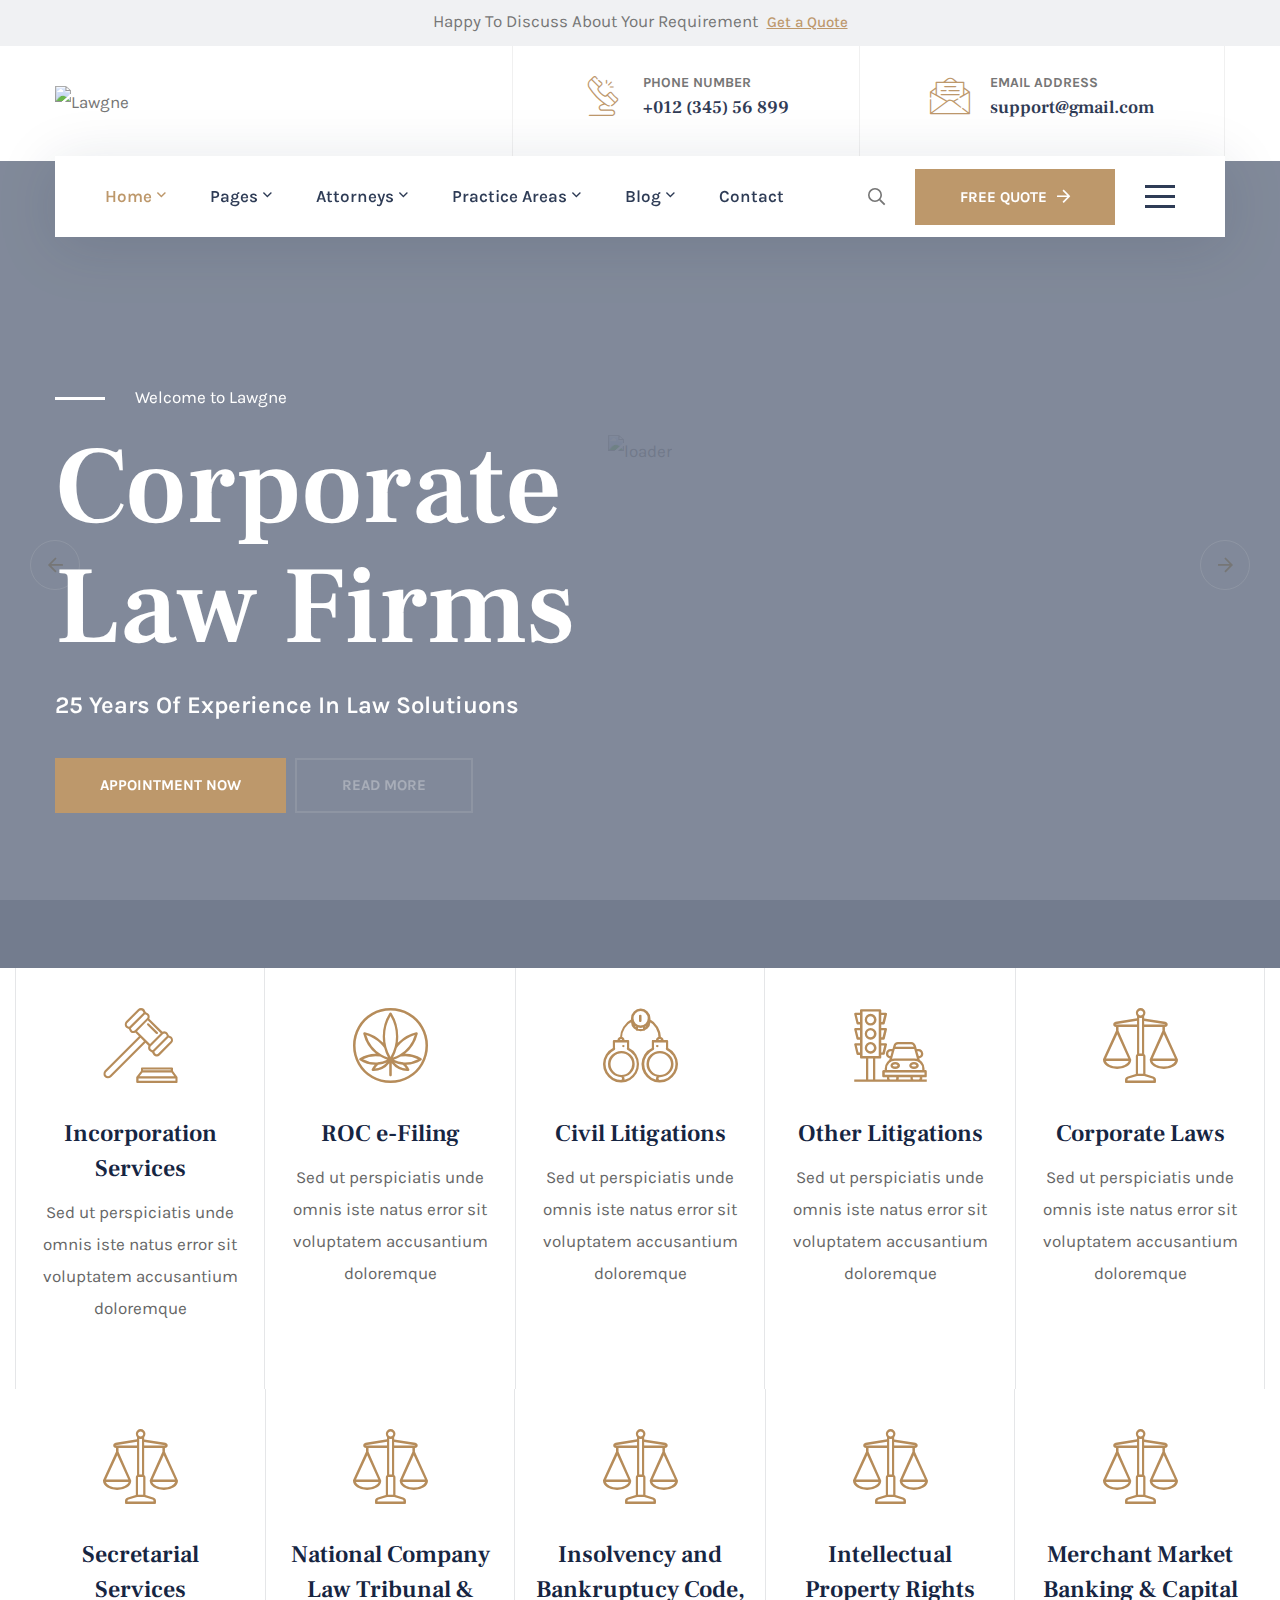
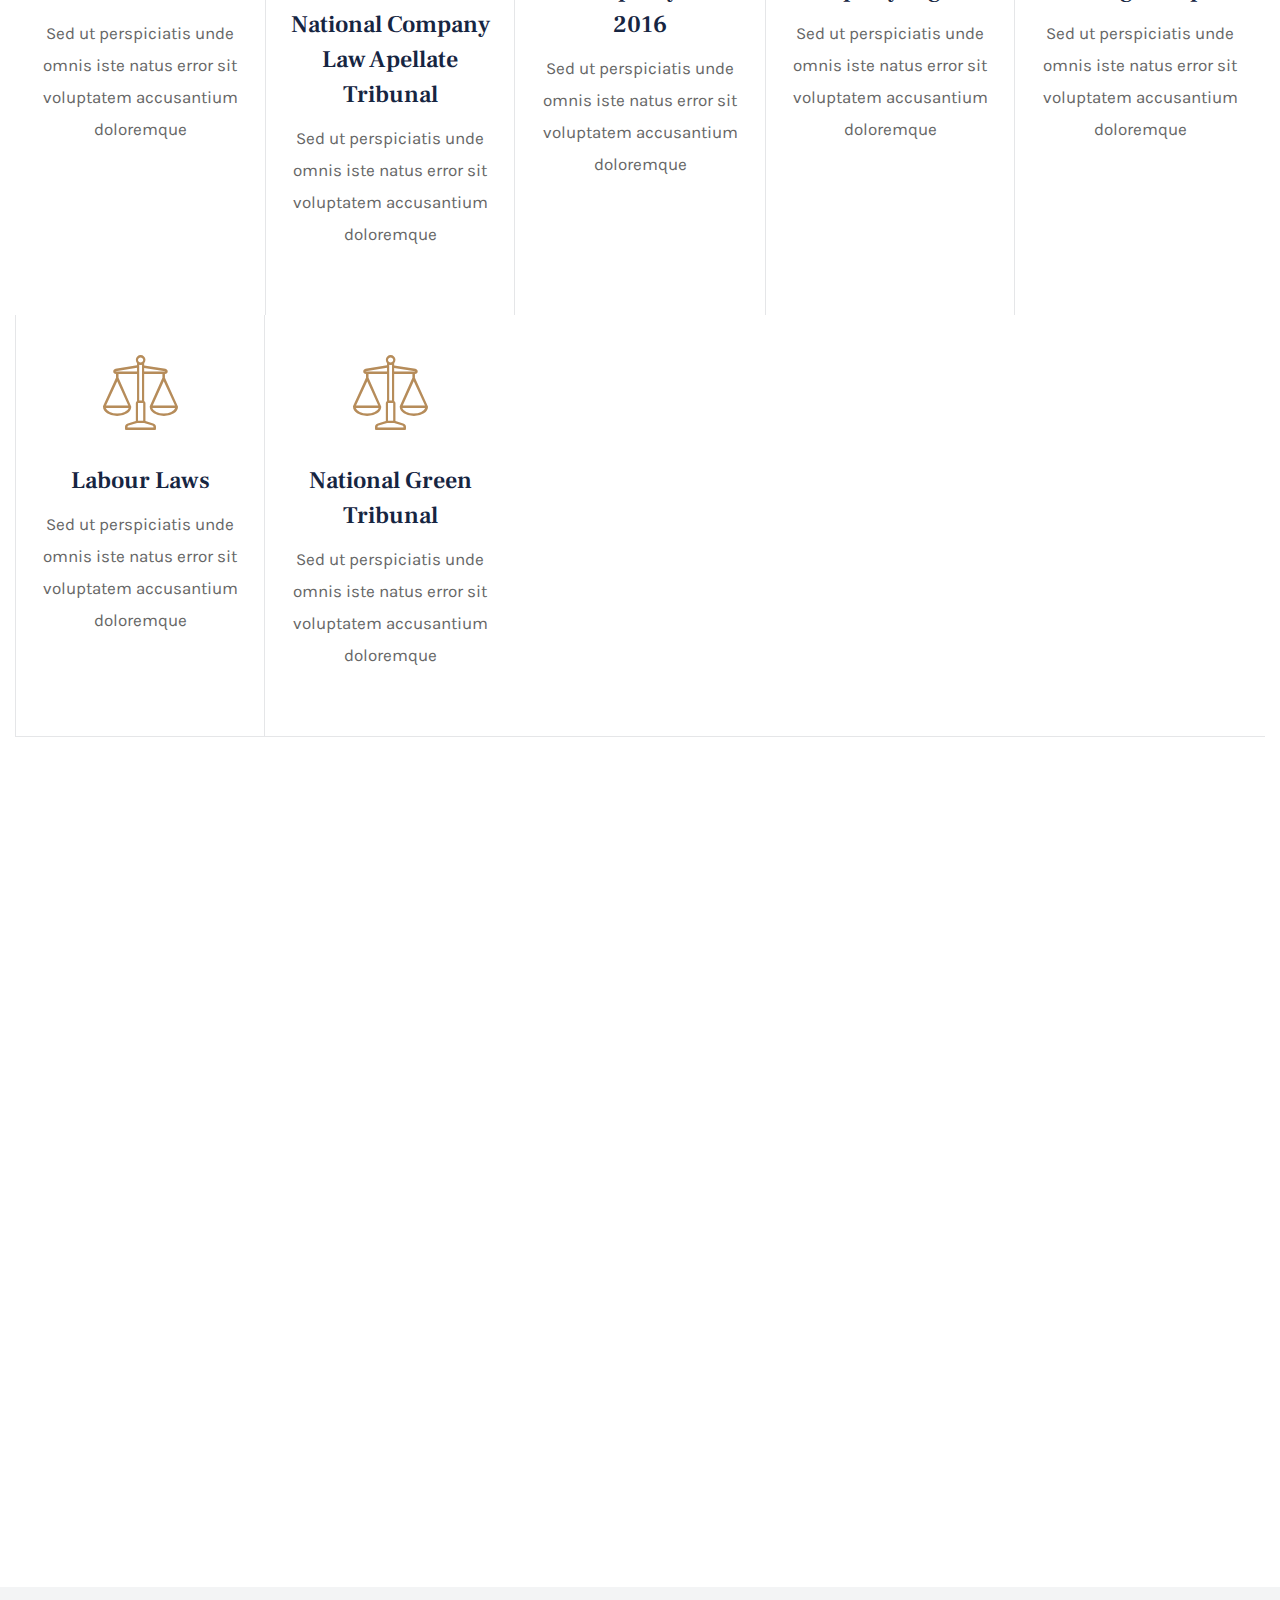
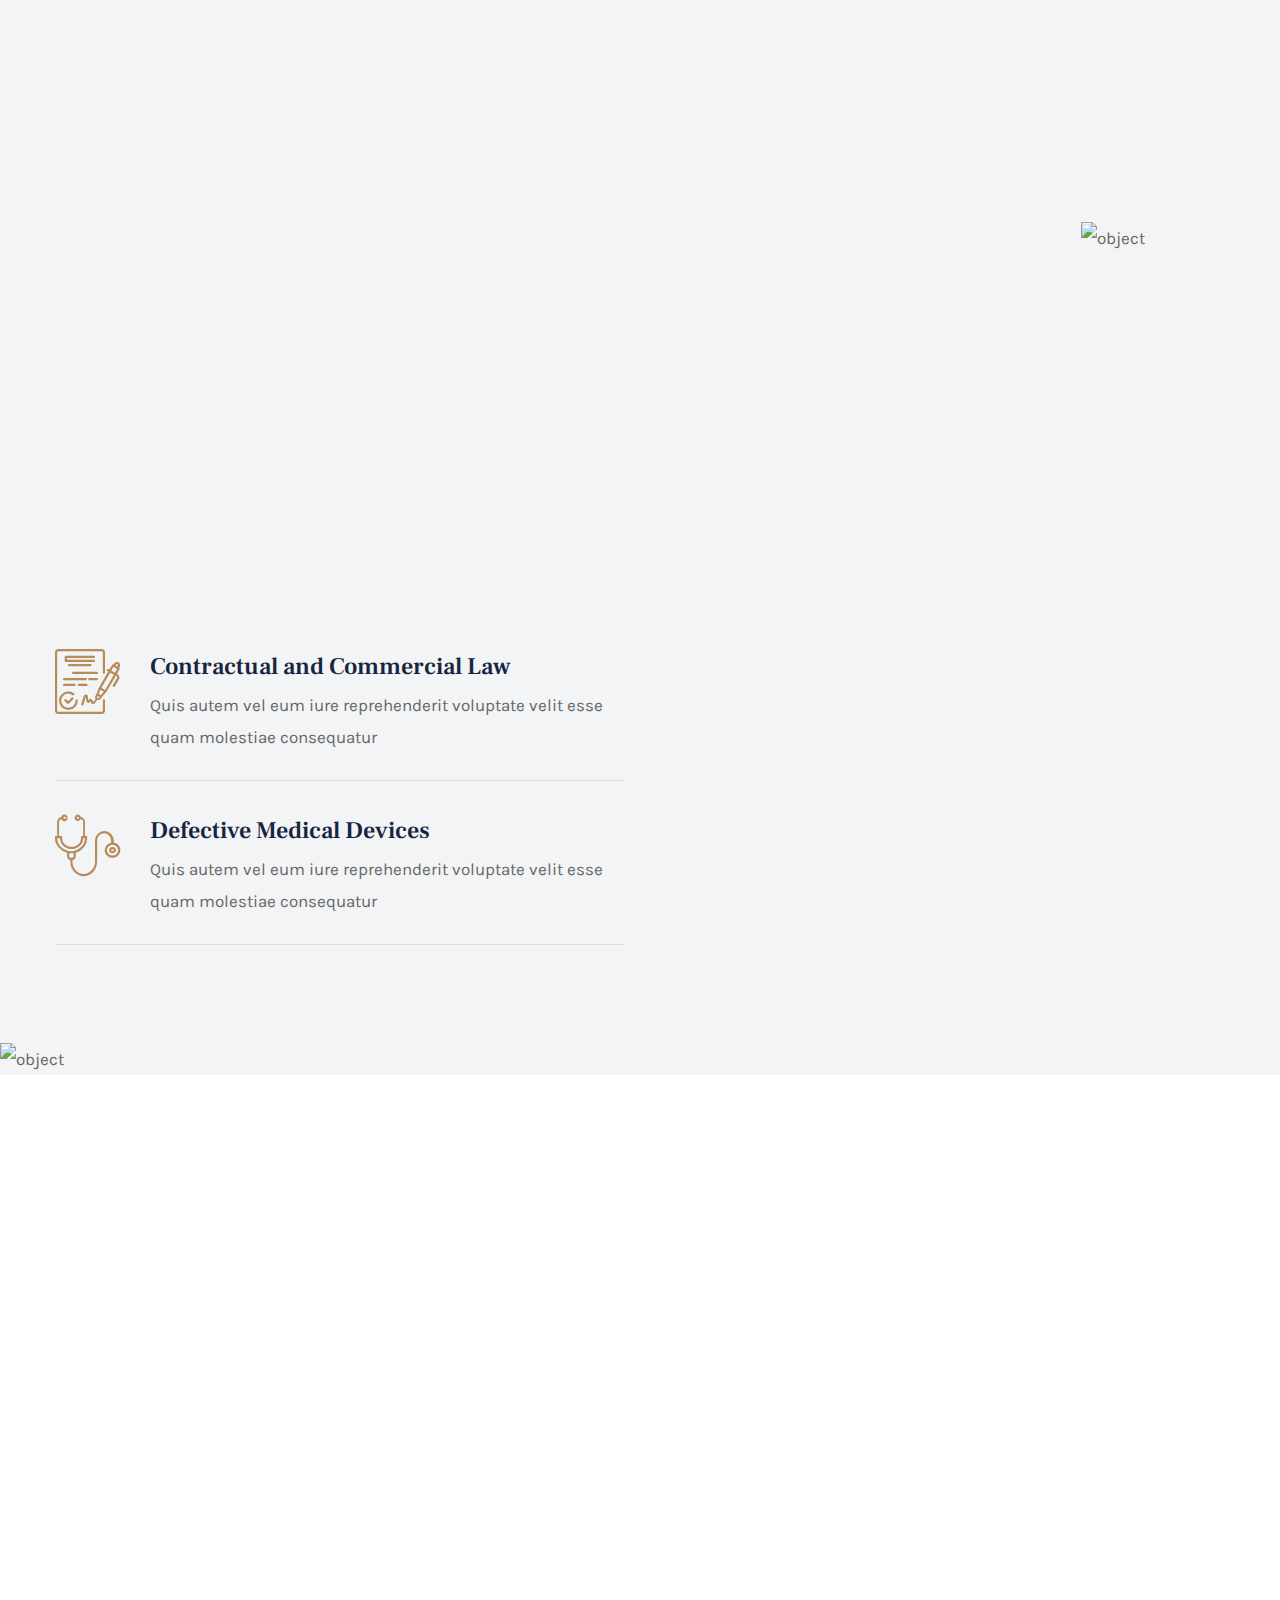
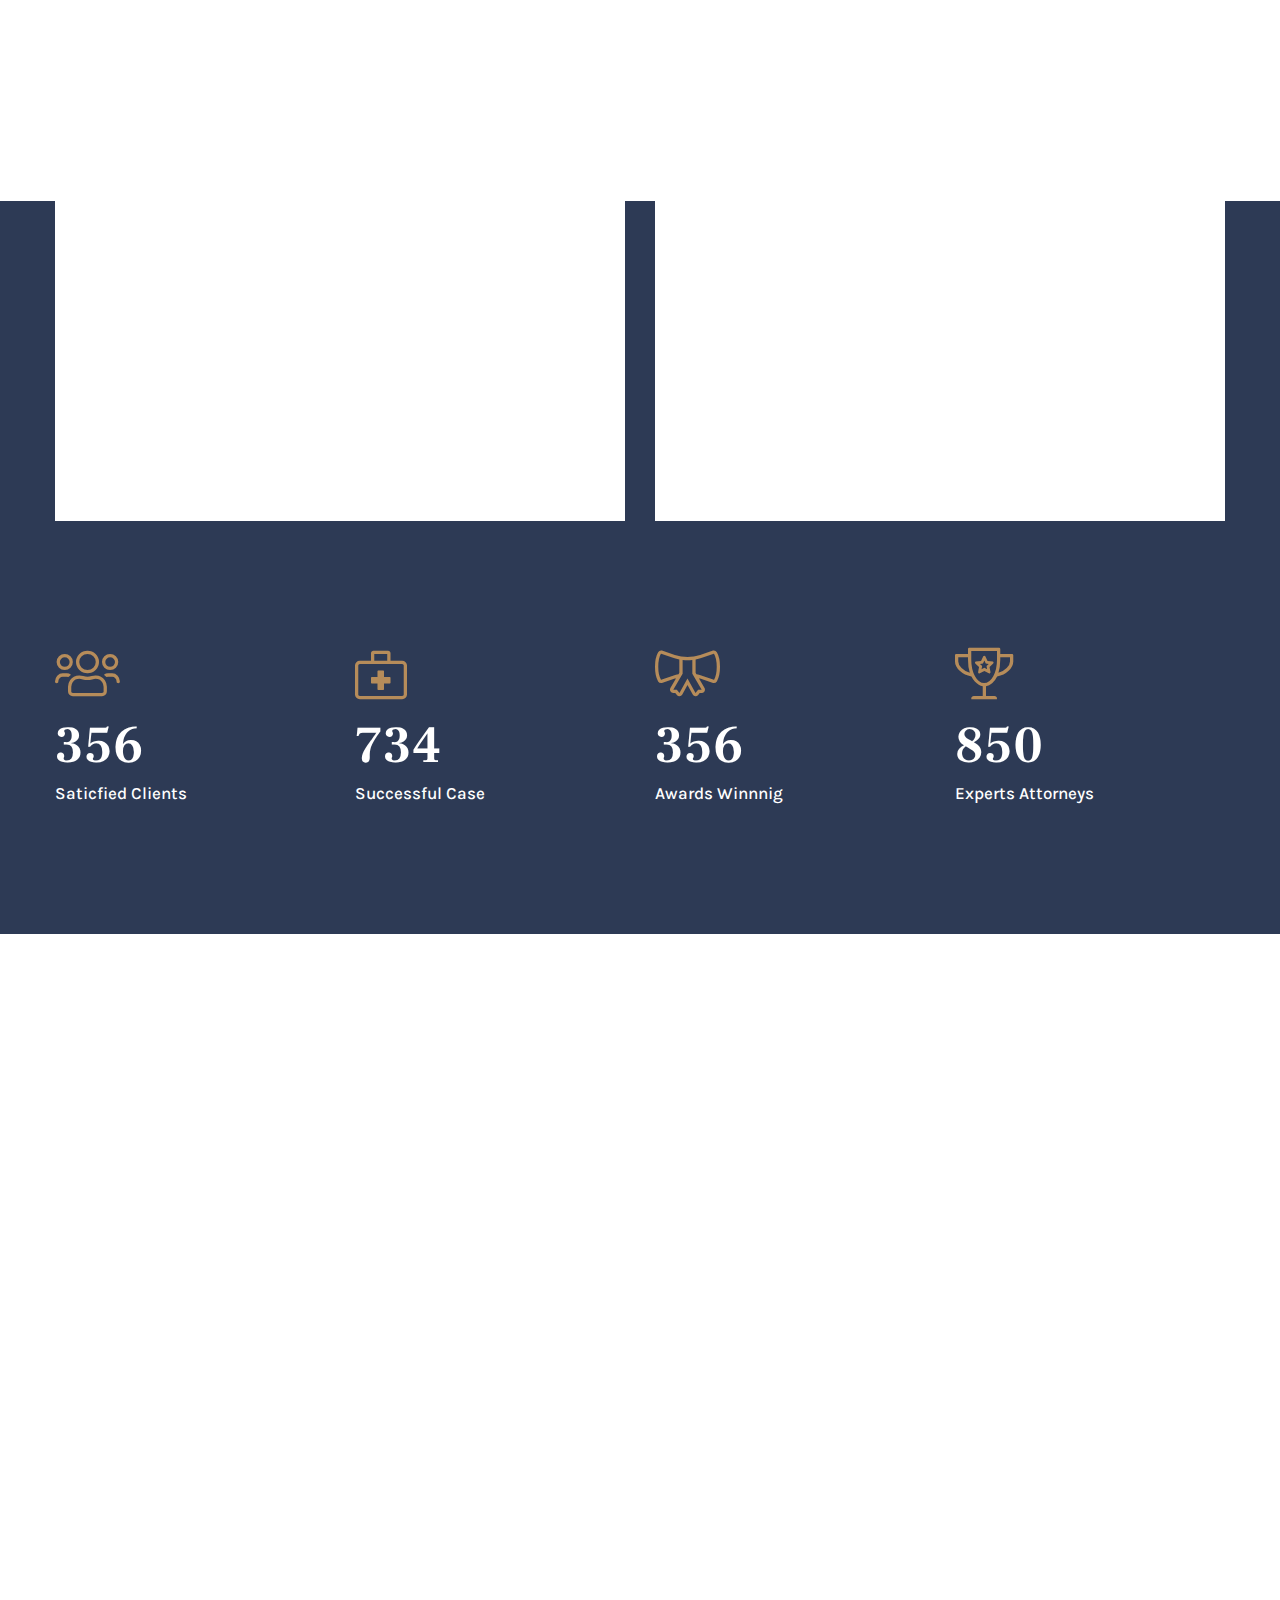
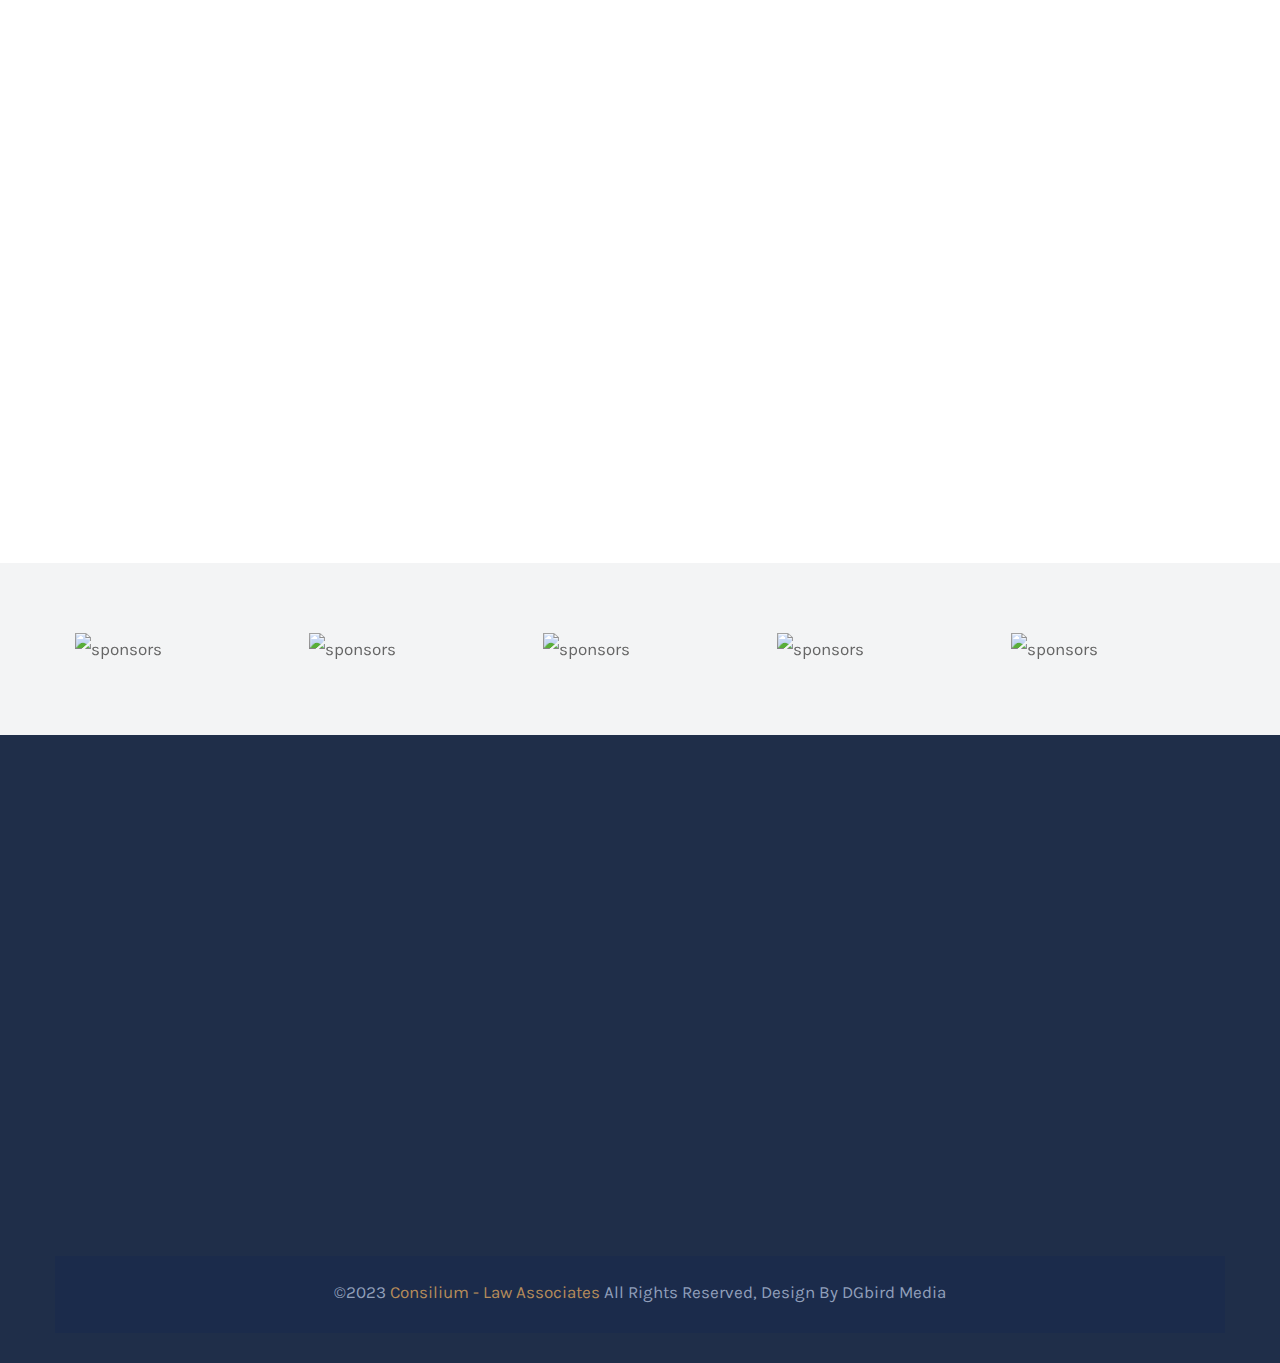
==== index.html @ 19a24b67 "Add files via upload" ====
<!DOCTYPE html>
<html lang="en">
    <head>
        <!--====== Required meta tags ======-->
        <meta charset="utf-8">
        <meta http-equiv="x-ua-compatible" content="ie=edge">
        <meta name="description" content="">
        <meta name="viewport" content="width=device-width, initial-scale=1, shrink-to-fit=no">
        <!--====== Title ======-->
        <title>Consilium - Law Associates</title>
        <!--====== Favicon Icon ======-->
        <link rel="shortcut icon" href="images/favicon.ico" type="image/png">
        <!--====== Bootstrap css ======-->
        <link rel="stylesheet" href="css/bootstrap.min.css">
        <!--====== FontAwesoem css ======-->
        <link rel="stylesheet" href="fonts/fontawesome/css/all.min.css">
        <!--====== Flaticon css ======-->
        <link rel="stylesheet" href="fonts/flaticon/flaticon.css">
        <!--====== Magnific Popup css ======-->
        <link rel="stylesheet" href="css/magnific-popup.css">
        <!--====== Slick css ======-->
        <link rel="stylesheet" href="css/slick.css">
        <!--====== Nice-select css ======-->
        <link rel="stylesheet" href="css/nice-select.css">
        <!--====== Animate css ======-->
        <link rel="stylesheet" href="css/animate.css">
        <!--====== Default css ======-->
        <link rel="stylesheet" href="css/default.css">
        <!--====== Style css ======-->
        <link rel="stylesheet" href="css/style.css">
    </head>
    <body>
        <!--====== Start Preloader ======-->
        <div class="preloader">
            <div class="loader">
                <img src="images/loader.png" alt="loader">
            </div>
        </div><!--====== End Preloader ======-->
        <!--====== Search From ======-->
		<div class="modal fade" id="search-modal">
            <div class="modal-dialog modal-dialog-centered" role="document">
                <div class="modal-content">
                    <form>
                        <div class="form_group">
                        	<input type="text" class="form_control" placeholder="Search here...">
                        	<button class="search_btn"><i class="fa fa-search"></i></button>
                        </div>
                    </form>
                </div>
            </div>
        </div><!--====== Search From ======-->
        <!--====== offcanvas-panel ======-->
        <div class="offcanvas-panel">
            <div class="offcanvas-panel-inner">
                <div class="panel-logo">
                    <a href="index.html"><img src="images/logo/logo-1.png" alt="Qempo"></a>
                </div>
                <div class="about-us">
                    <h5 class="panel-widget-title">About Us</h5>
                    <p>
                        A team of professionals both advocates and company secretaries providing Corporate Compliance, Legal and Secretarial Services both litigation and non-litigation services to its clients.</p>
                </div>
                <div class="contact-us">
                    <h5 class="panel-widget-title">Contact Us</h5>
                    <ul>
                        <li>
                            <i class="fal fa-map-marker-alt"></i>
                            121 King St, Melbourne VIC 3000, Australia.
                        </li>
                        <li>
                            <i class="fal fa-envelope-open"></i>
                            <a href="mailto:hello@barky.com"> hello@barky.com</a>
                            <a href="mailto:info@barky.com">info@barky.com</a>
                        </li>
                        <li>
                            <i class="fal fa-phone"></i>
                            <a href="tel:(312)-895-9800">(312) 895-9800</a>
                            <a href="tel:(312)-895-9888">(312) 895-9888</a>
                        </li>
                    </ul>
                </div>
                <a href="#" class="panel-close"><i class="fal fa-times"></i></a>
            </div>
        </div><!--====== offcanvas-panel ======-->
        <!--====== Start Header ======-->
        <header class="header-area-one">
            <!-- Header Top Bar -->
            <div class="header-top-bar">
                <div class="container">
                    <div class="row">
                        <div class="col-lg-12">
                            <div class="text-block text-center">
                                <p>Happy To Discuss About Your Requirement <a href="contact.html">Get a Quote</a></p>
                            </div>
                        </div>
                    </div>
                </div>
            </div>
            <!-- Header Logo Area -->
            <div class="header-logo-area">
                <div class="container">
                    <div class="row">
                        <div class="col-lg-4 col-md-3">
                            <div class="site-branding">
                                <a href="index.html" class="brand-logo"><img src="images/logo/logo-1.png" alt="Lawgne"></a>
                            </div>
                        </div>
                        <div class="col-lg-8 col-md-9">
                            <div class="site-info">
                                <ul class="info-list">
                                    <li>
                                        <div class="icon">
                                            <a href="tel:+01234556899"><i class="flaticon-call"></i></a>
                                        </div>
                                        <div class="info">
                                            <span class="title">Phone Number</span>
                                            <h5><a href="tel:+01234556899">+012 (345) 56 899</a></h5>
                                        </div>
                                    </li>
                                    <li>
                                        <div class="icon">
                                            <a href="mailto:support@gmail.com"><i class="flaticon-open"></i></a>
                                        </div>
                                        <div class="info">
                                            <span class="title">Email address</span>
                                            <h5><a href="mailto:support@gmail.com">support@gmail.com</a></h5>
                                        </div>
                                    </li>
                                </ul>
                            </div>
                        </div>
                    </div>
                </div>
            </div>
            <!-- Header Navigation -->
            <div class="header-navigation">
                <div class="container">
                    <div class="navigation-wrapper">
                        <div class="row align-items-center">
                            <div class="col-lg-8 col-4">
                                <!-- Primary Menu -->
                                <div class="primary-menu">
                                    <div class="nav-menu">
                                        <div class="navbar-close"><i class="far fa-times"></i></div>
                                        <nav class="main-menu">
                                            <ul>
                                                <li class="menu-item has-children"><a href="index.html" class="active">Home</a>
                                                    <ul class="sub-menu">
                                                        <li class="menu-item"><a href="index.html">Home One</a></li>
                                                        <li class="menu-item"><a href="index-2.html">Home Two</a></li>
                                                    </ul>
                                                </li>
                                                <li class="menu-item has-children"><a href="#">Pages</a>
                                                    <ul class="sub-menu">
                                                        <li class="menu-item"><a href="about-us.html">About us</a></li>
                                                        <li class="menu-item has-children"><a href="#">Our Case</a>
                                                            <ul class="sub-menu">
                                                                <li><a href="case-1.html">Case One</a></li>
                                                                <li><a href="case-2.html">Case Two</a></li>
                                                                <li><a href="case-details.html">Case Details</a></li>
                                                            </ul>
                                                        </li>
                                                        <li class="menu-item"><a href="gallery.html">Our Gallery</a></li>
                                                        <li class="menu-item"><a href="faq.html">FAQ</a></li>
                                                        <li class="menu-item"><a href="contact.html">Contact</a></li>
                                                    </ul>
                                                </li>
                                                <li class="menu-item has-children"><a href="#">Attorneys</a>
                                                    <ul class="sub-menu">
                                                        <li class="menu-item"><a href="attorney.html">Our Attorneys</a></li>
                                                        <li class="menu-item"><a href="attorney-details.html">Attorneys Details</a></li>
                                                    </ul>
                                                </li>
                                                <li class="menu-item has-children"><a href="#">Practice Areas</a>
                                                    <ul class="sub-menu">
                                                        <li class="menu-item"><a href="practice-1.html">Practice One</a></li>
                                                        <li class="menu-item"><a href="practice-2.html">Practice Two</a></li>
                                                        <li class="menu-item"><a href="practice-details.html">Practice Details</a></li>
                                                    </ul>
                                                </li>
                                                <li class="menu-item has-children"><a href="#">Blog</a>
                                                    <ul class="sub-menu">
                                                        <li class="menu-item"><a href="blog-standard.html">Blog Standard</a></li>
                                                        <li class="menu-item"><a href="blog-grid.html">Blog grid</a></li>
                                                        <li class="menu-item"><a href="blog-details.html">Blog details</a></li>
                                                    </ul>
                                                </li>
                                                <li class="menu-item"><a href="contact.html">Contact</a></li>
                                            </ul>
                                        </nav>
                                    </div>
                                    <div class="navbar-toggler">
                                        <span></span><span></span><span></span>
                                    </div>
                                </div>
                            </div>
                            <div class="col-lg-4 col-8">
                                <!-- Header Nav -->
                                <div class="header-right-nav d-flex align-items-center">
                                    <ul>
                                        <li><a href="#" class="search-btn" data-toggle="modal" data-target="#search-modal"><i class="far fa-search"></i></a></li>
                                        <li><a href="contact.html" class="main-btn arrow-btn">Free Quote</a></li>
                                        <li class="off-nav-btn"><div class="off-menu">
                                            <span></span>
                                            <span></span>
                                            <span></span>
                                        </div></li>
                                    </ul>
                                </div>
                            </div>
                        </div>
                    </div>
                </div>
            </div>
        </header>
        <!--====== End Header ======-->
        <!--====== Start Hero section ======-->
        <section class="hero-area">
            <div class="hero-wrapper-one">
                <div class="hero-slider-one">
                    <div class="single-slider bg-with-overlay bg_cover" style="background-image: url(images/hero/hero-one-slider_one.jpg);">
                        <div class="container">
                            <div class="row justify-content-start">
                                <div class="col-lg-7">
                                    <div class="hero-content hero-content-left">
                                        <span class="span" data-animation="fadeInDown"  data-delay=".4s">Welcome to Lawgne</span>
                                        <h1 data-animation="fadeInDown"  data-delay=".5s">Corporate 
                                            Law Firms</h1>
                                        <h4 data-animation="fadeInDown"  data-delay=".55s">25 Years Of Experience In Law Solutiuons</h4>
                                        <ul class="button" data-animation="fadeInDown"  data-delay=".60s">
                                            <li><a href="contact.html" class="main-btn arro-btn">appointment now</a></li>
                                            <li><a href="about-us.html" class="main-btn arro-btn filled-btn">Read more</a></li>
                                        </ul>
                                    </div>
                                </div>
                            </div>
                        </div>
                    </div>
                    <div class="single-slider bg-with-overlay bg_cover" style="background-image: url(images/hero/hero-one-slider_two.jpg);">
                        <div class="container">
                            <div class="row justify-content-center">
                                <div class="col-lg-7">
                                    <div class="hero-content hero-content-center">
                                        <span class="span" data-animation="fadeInDown"  data-delay=".4s">Welcome to Lawgne</span>
                                        <h1 data-animation="fadeInDown"  data-delay=".5s">Corporate 
                                            Law Firms</h1>
                                        <h4 data-animation="fadeInDown"  data-delay=".55s">25 Years Of Experience In Law Solutiuons</h4>
                                        <ul class="button" data-animation="fadeInDown"  data-delay=".60s">
                                            <li><a href="contact.html" class="main-btn arro-btn">appointment now</a></li>
                                            <li><a href="about-us.html" class="main-btn arro-btn filled-btn">Read more</a></li>
                                        </ul>
                                    </div>
                                </div>
                            </div>
                        </div>
                    </div>
                    <div class="single-slider bg-with-overlay bg_cover" style="background-image: url(images/hero/hero-one-slider_three.jpg);">
                        <div class="container">
                            <div class="row justify-content-end">
                                <div class="col-lg-7">
                                    <div class="hero-content hero-content-right">
                                        <span class="span" data-animation="fadeInDown"  data-delay=".4s">Welcome to Lawgne</span>
                                        <h1 data-animation="fadeInDown"  data-delay=".5s">Corporate 
                                            Law Firms</h1>
                                        <h4 data-animation="fadeInDown"  data-delay=".55s">25 Years Of Experience In Law Solutiuons</h4>
                                        <ul class="button" data-animation="fadeInDown"  data-delay=".60s">
                                            <li><a href="contact.html" class="main-btn arro-btn">appointment now</a></li>
                                            <li><a href="about-us.html" class="main-btn arro-btn filled-btn">Read more</a></li>
                                        </ul>
                                    </div>
                                </div>
                            </div>
                        </div>
                    </div>
                </div>
            </div>
        </section><!--====== End Hero section ======-->
        <!--====== Start Features section ======-->
        <section class="features-area features-area-one">
            <div class="container-fluid ">
                <div class="row features-wrapper-one no-gutters">
                    <div class="col-lg-3 features-column">
                        <div class="features-item features-item-one text-center">
                            <div class="item-bg bg_cover" style="background-image: url(images/features/features-1.jpg);"></div>
                            <div class="icon">
                                <i class="flaticon-gavel"></i>
                            </div>
                            <div class="content">
                                <h4>Incorporation Services</h4>
                                <p>Sed ut perspiciatis unde omnis iste natus error sit voluptatem accusantium doloremque</p>
                                
                            </div>
                        </div>
                    </div>
                    <div class="col-lg-3 features-column">
                        <div class="features-item features-item-one text-center">
                            <div class="item-bg bg_cover" style="background-image: url(images/features/features-1.jpg);"></div>
                            <div class="icon">
                                <i class="flaticon-marijuana"></i>
                            </div>
                            <div class="content">
                                <h4>ROC e-Filing</h4>
                                <p>Sed ut perspiciatis unde omnis iste natus error sit voluptatem accusantium doloremque</p>
                                
                            </div>
                        </div>
                    </div>
                    <div class="col-lg-3 features-column">
                        <div class="features-item features-item-one text-center">
                            <div class="item-bg bg_cover" style="background-image: url(images/features/features-1.jpg);"></div>
                            <div class="icon">
                                <i class="flaticon-bail"></i>
                            </div>
                            <div class="content">
                                <h4>Civil Litigations</h4>
                                <p>Sed ut perspiciatis unde omnis iste natus error sit voluptatem accusantium doloremque</p>
                                
                            </div>
                        </div>
                    </div>
                    <div class="col-lg-3 features-column">
                        <div class="features-item features-item-one text-center">
                            <div class="item-bg bg_cover" style="background-image: url(images/features/features-1.jpg);"></div>
                            <div class="icon">
                                <i class="flaticon-traffic-lights"></i>
                            </div>
                            <div class="content">
                                <h4>Other Litigations</h4>
                                <p>Sed ut perspiciatis unde omnis iste natus error sit voluptatem accusantium doloremque</p>
                                
                            </div>
                        </div>
                    </div>
                    <div class="col-lg-3 features-column">
                        <div class="features-item features-item-one text-center">
                            <div class="item-bg bg_cover" style="background-image: url(images/features/features-1.jpg);"></div>
                            <div class="icon">
                                <i class="flaticon-libra"></i>
                            </div>
                            <div class="content">
                                <h4>Corporate Laws</h4>
                                <p>Sed ut perspiciatis unde omnis iste natus error sit voluptatem accusantium doloremque</p>
                                
                            </div>
                        </div>
                    </div>
                    <div class="col-lg-3 features-column">
                        <div class="features-item features-item-one text-center">
                            <div class="item-bg bg_cover" style="background-image: url(images/features/features-1.jpg);"></div>
                            <div class="icon">
                                <i class="flaticon-libra"></i>
                            </div>
                            <div class="content">
                                <h4>Secretarial Services</h4>
                                <p>Sed ut perspiciatis unde omnis iste natus error sit voluptatem accusantium doloremque</p>
                                
                            </div>
                        </div>
                    </div>
                    <div class="col-lg-3 features-column">
                        <div class="features-item features-item-one text-center">
                            <div class="item-bg bg_cover" style="background-image: url(images/features/features-1.jpg);"></div>
                            <div class="icon">
                                <i class="flaticon-libra"></i>
                            </div>
                            <div class="content">
                                <h4>National Company Law Tribunal & National Company Law Apellate Tribunal</h4>
                                <p>Sed ut perspiciatis unde omnis iste natus error sit voluptatem accusantium doloremque</p>
                                
                            </div>
                        </div>
                    </div>
                    <div class="col-lg-3 features-column">
                        <div class="features-item features-item-one text-center">
                            <div class="item-bg bg_cover" style="background-image: url(images/features/features-1.jpg);"></div>
                            <div class="icon">
                                <i class="flaticon-libra"></i>
                            </div>
                            <div class="content">
                                <h4>Insolvency and Bankruptucy Code, 2016</h4>
                                <p>Sed ut perspiciatis unde omnis iste natus error sit voluptatem accusantium doloremque</p>
                                
                            </div>
                        </div>
                    </div>
                    <div class="col-lg-3 features-column">
                        <div class="features-item features-item-one text-center">
                            <div class="item-bg bg_cover" style="background-image: url(images/features/features-1.jpg);"></div>
                            <div class="icon">
                                <i class="flaticon-libra"></i>
                            </div>
                            <div class="content">
                                <h4>Intellectual Property Rights</h4>
                                <p>Sed ut perspiciatis unde omnis iste natus error sit voluptatem accusantium doloremque</p>
                                
                            </div>
                        </div>
                    </div>
                    <div class="col-lg-3 features-column">
                        <div class="features-item features-item-one text-center">
                            <div class="item-bg bg_cover" style="background-image: url(images/features/features-1.jpg);"></div>
                            <div class="icon">
                                <i class="flaticon-libra"></i>
                            </div>
                            <div class="content">
                                <h4>Merchant Market Banking & Capital</h4>
                                <p>Sed ut perspiciatis unde omnis iste natus error sit voluptatem accusantium doloremque</p>
                                
                            </div>
                        </div>
                    </div>
                    <div class="col-lg-3 features-column">
                        <div class="features-item features-item-one text-center">
                            <div class="item-bg bg_cover" style="background-image: url(images/features/features-1.jpg);"></div>
                            <div class="icon">
                                <i class="flaticon-libra"></i>
                            </div>
                            <div class="content">
                                <h4>Labour Laws</h4>
                                <p>Sed ut perspiciatis unde omnis iste natus error sit voluptatem accusantium doloremque</p>
                                
                            </div>
                        </div>
                    </div>
                    <div class="col-lg-3 features-column">
                        <div class="features-item features-item-one text-center">
                            <div class="item-bg bg_cover" style="background-image: url(images/features/features-1.jpg);"></div>
                            <div class="icon">
                                <i class="flaticon-libra"></i>
                            </div>
                            <div class="content">
                                <h4>National Green Tribunal</h4>
                                <p>Sed ut perspiciatis unde omnis iste natus error sit voluptatem accusantium doloremque</p>
                                
                            </div>
                        </div>
                    </div>
                </div>
            </div>
        </section>
        <!--====== End Features section ======-->
        <!--====== Start About section ======-->
        <section class="about-area pt-130 pb-70">
            <div class="container">
                <div class="row">
                    <div class="col-lg-5">
                        <div class="about-content-box about-content-box-one mb-50 wow fadeInLeft" data-wow-delay=".3s">
                            <div class="section-title section-title-left mb-40">
                                <span class="sub-title">Who We Are</span>
                                <h2>About Consilium</h2>
                            </div>
                            <h6>25 Years Of Experience In Law Solutiuons</h6>
                            <p>A team of professionals both advocates and company secretaries providing Corporate Compliance, Legal and Secretarial Services both litigation and non-litigation services to its clients.</p>
                            <div class="row">
                                <div class="col-lg-6">
                                    <div class="counter-item counter-item-two mb-60">
                                        <div class="content">
                                            <h2><span class="count">315</span></h2>
                                            <span class="sm-title">Project Done</span>
                                        </div>
                                    </div>
                                </div>
                                <div class="col-lg-6">
                                    <div class="counter-item counter-item-two mb-60">
                                        <div class="content">
                                            <h2><span class="count">952</span></h2>
                                            <span class="sm-title">Awards Wining</span>
                                        </div>
                                    </div>
                                </div>
                            </div>
                            <a href="about-us.html" class="main-btn arrow-btn">Learn more</a>
                        </div>
                    </div>
                    <div class="col-lg-7">
                        <div class="about-img-box about-img-box-one mb-50">
                            <div class="about-img-one wow fadeInUp" data-wow-delay=".45s">
                                <img src="images/about/about-1.jpg" alt="about">
                            </div>
                            <div class="about-img-two wow fadeInUp" data-wow-delay=".50s">
                                <img src="images/about/about-2.jpg" alt="about">
                            </div>
                            <div class="about-img-three wow fadeInRight" data-wow-delay=".55s">
                                <img src="images/about/about-3.jpg" alt="about">
                            </div>
                        </div>
                    </div>
                </div>
            </div>
        </section>
        <!--====== End About section ======-->
        <!--====== Start Service section ======-->
        <section class="service-area position-relative light-bg pt-120 pb-130">
            <div class="object-shape-one">
                <img src="images/object/object-1.png" class="object object-1" alt="object">
                <img src="images/object/object-2.png" class="object object-2" alt="object">
            </div>
            <div class="container">
                <div class="row justify-content-center">
                    <div class="col-lg-8">
                        <div class="section-title text-center mb-75 wow fadeInUp">
                            <span class="sub-title">What We Do</span>
                            <h2>Legal Practice Areas</h2>
                        </div>
                    </div>
                </div>
                <div class="row">
                    <div class="col-lg-6">
                        <div class="service-item service-item-one wow fadeInUp" data-wow-delay=".2s">
                            <div class="icon">
                                <i class="flaticon-judge"></i>
                            </div>
                            <div class="content">
                                <h3 class="title"><a href="practice-details.html">Litigation & Arbitration</a></h3>
                                <p>Quis autem vel eum iure reprehenderit voluptate 
                                    velit esse quam molestiae consequatur </p>
                            </div>
                        </div>
                        <div class="service-item service-item-one wow fadeInUp" data-wow-delay=".3s">
                            <div class="icon">
                                <i class="flaticon-civil-right"></i>
                            </div>
                            <div class="content">
                                <h3 class="title"><a href="practice-details.html">Immigration Laws</a></h3>
                                <p>Quis autem vel eum iure reprehenderit voluptate 
                                    velit esse quam molestiae consequatur </p>
                            </div>
                        </div>
                        <div class="service-item service-item-one" data-wow-delay=".4s">
                            <div class="icon">
                                <i class="flaticon-contract"></i>
                            </div>
                            <div class="content">
                                <h3 class="title"><a href="practice-details.html">Contractual and Commercial Law</a></h3>
                                <p>Quis autem vel eum iure reprehenderit voluptate 
                                    velit esse quam molestiae consequatur </p>
                            </div>
                        </div>
                        <div class="service-item service-item-one" data-wow-delay=".55s">
                            <div class="icon">
                                <i class="flaticon-stethoscope"></i>
                            </div>
                            <div class="content">
                                <h3 class="title"><a href="practice-details.html">Defective Medical Devices</a></h3>
                                <p>Quis autem vel eum iure reprehenderit voluptate 
                                    velit esse quam molestiae consequatur </p>
                            </div>
                        </div>
                    </div>
                    <div class="col-lg-6">
                        <div class="service-img pl-70 wow fadeInRight" data-wow-delay=".60s">
                            <img src="images/service/service-1.jpg" alt="service">
                        </div>
                    </div>
                </div>
            </div>
        </section><!--====== End Service section ======-->
        <!--====== Start Team section ======-->
        <section class="team-area pt-120 pb-90">
            <div class="container">
                <div class="row">
                    <div class="col-lg-8">
                        <div class="section-title section-title-left mb-65 wow fadeInLeft" data-wow-delay=".2s">
                            <span class="sub-title">Meet Our Teams</span>
                            <h2>Partners At Attorna</h2>
                        </div>
                    </div>
                </div>
                <div class="row">
                    <div class="col-lg-3 col-md-6 col-sm-12">
                        <div class="team-item team-item-one mb-40 wow fadeInUp" data-wow-delay=".25s">
                            <div class="team-img">
                                <img src="images/team/team-1.jpg" alt="Team">
                                <div class="team-overlay">
                                    <div class="team-social">
                                        <ul class="social-link">
                                            <li><a href="#"><i class="fab fa-facebook-f"></i></a></li>
                                            <li><a href="#"><i class="fab fa-twitter"></i></a></li>
                                            <li><a href="#"><i class="fab fa-linkedin-in"></i></a></li>
                                            <li><a href="#"><i class="fab fa-pinterest-p"></i></a></li>
                                        </ul>
                                    </div>
                                </div>
                            </div>
                            <div class="team-content">
                                <h3 class="title"><a href="attorney-details.html">A. Raja Mohamed</a></h3>
                                <span class="position">Young Lawyer</span>
                            </div>
                        </div>
                    </div>
                    <div class="col-lg-3 col-md-6 col-sm-12">
                        <div class="team-item team-item-one mb-40 wow fadeInUp" data-wow-delay=".30s">
                            <div class="team-img">
                                <img src="images/team/team-2.jpg" alt="Team">
                                <div class="team-overlay">
                                    <div class="team-social">
                                        <ul class="social-link">
                                            <li><a href="#"><i class="fab fa-facebook-f"></i></a></li>
                                            <li><a href="#"><i class="fab fa-twitter"></i></a></li>
                                            <li><a href="#"><i class="fab fa-linkedin-in"></i></a></li>
                                            <li><a href="#"><i class="fab fa-pinterest-p"></i></a></li>
                                        </ul>
                                    </div>
                                </div>
                            </div>
                            <div class="team-content">
                                <h3 class="title"><a href="attorney-details.html">Murugesh Kasivel</a></h3>
                                <span class="position">Young Lawyer</span>
                            </div>
                        </div>
                    </div>
                    <div class="col-lg-3 col-md-6 col-sm-12">
                        <div class="team-item team-item-one mb-40 wow fadeInUp" data-wow-delay=".35s">
                            <div class="team-img">
                                <img src="images/team/team-3.jpg" alt="Team">
                                <div class="team-overlay">
                                    <div class="team-social">
                                        <ul class="social-link">
                                            <li><a href="#"><i class="fab fa-facebook-f"></i></a></li>
                                            <li><a href="#"><i class="fab fa-twitter"></i></a></li>
                                            <li><a href="#"><i class="fab fa-linkedin-in"></i></a></li>
                                            <li><a href="#"><i class="fab fa-pinterest-p"></i></a></li>
                                        </ul>
                                    </div>
                                </div>
                            </div>
                            <div class="team-content">
                                <h3 class="title"><a href="attorney-details.html">A. Raja Mohamed</a></h3>
                                <span class="position">Young Lawyer</span>
                            </div>
                        </div>
                    </div>
                    <div class="col-lg-3 col-md-6 col-sm-12">
                        <div class="team-item team-item-one mb-40 wow fadeInUp" data-wow-delay=".40s">
                            <div class="team-img">
                                <img src="images/team/team-4.jpg" alt="Team">
                                <div class="team-overlay">
                                    <div class="team-social">
                                        <ul class="social-link">
                                            <li><a href="#"><i class="fab fa-facebook-f"></i></a></li>
                                            <li><a href="#"><i class="fab fa-twitter"></i></a></li>
                                            <li><a href="#"><i class="fab fa-linkedin-in"></i></a></li>
                                            <li><a href="#"><i class="fab fa-pinterest-p"></i></a></li>
                                        </ul>
                                    </div>
                                </div>
                            </div>
                            <div class="team-content">
                                <h3 class="title"><a href="attorney-details.html">Murugesh Kasivel</a></h3>
                                <span class="position">Young Lawyer</span>
                            </div>
                        </div>
                    </div>
                </div>
            </div>
        </section>
        <!--====== End Team section ======-->
        <!--====== Start CTA section ======-->
        <div class="cta-area cta-area-one">
            <div class="container">
                <div class="row cta-wrapper-one">
                    <div class="col-lg-6">
                        <div class="cta-item text-center wow fadeInUp" data-wow-delay=".2s">
                            <div class="cta-overlay bg_cover" style="background-image: url(images/bg/counter-bg-1.jpg);"></div>
                            <div class="cta-content">
                                <span class="sub-title">Need Any Help</span>
                                <h2>I Have  a Law
                                    comapny</h2>
                                <p>Sed ut perspicia unde omnis iste natus error 
                                    sitevoluac santium doloremque laudantium totam rem aperiam eaque quae inventore veritatis </p>
                                <a href="contact.html" class="main-btn arrow-btn">Submit inquery</a>
                            </div>
                        </div>
                    </div>
                    <div class="col-lg-6">
                        <div class="cta-item text-center wow fadeInUp" data-wow-delay=".3s">
                            <div class="cta-overlay bg_cover" style="background-image: url(images/cta/cta-card-1.jpg);"></div>
                            <div class="cta-content">
                                <span class="sub-title">Need Any Help</span>
                                <h2>I Have  a Law
                                    comapny</h2>
                                <p>Sed ut perspicia unde omnis iste natus error 
                                    sitevoluac santium doloremque laudantium totam rem aperiam eaque quae inventore veritatis </p>
                                <a href="contact.html" class="main-btn arrow-btn">Submit inquery</a>
                            </div>
                        </div>
                    </div>
                </div>
            </div>
        </div><!--====== End CTA section ======-->
        <!--====== Start Counter section ======-->
        <div class="counter-area counter-area-one bg-with-overlay bg_cover pb-85" style="background-image: url(images/bg/counter-bg-1.jpg);">
            <div class="container">
                <div class="row">
                    <div class="col-lg-3 col-md-6 col-sm-12">
                        <div class="counter-item counter-item-one mb-40">
                            <div class="icon">
                                <i class="fal fa-users"></i>
                            </div>
                            <div class="content">
                                <h2><span class="counter">356</span></h2>
                                <span class="sm-title">Saticfied Clients</span>
                            </div>
                        </div>
                    </div>
                    <div class="col-lg-3 col-md-6 col-sm-12">
                        <div class="counter-item counter-item-one mb-40">
                            <div class="icon">
                                <i class="fal fa-briefcase-medical"></i>
                            </div>
                            <div class="content">
                                <h2><span class="counter">734</span></h2>
                                <span class="sm-title">Successful Case</span>
                            </div>
                        </div>
                    </div>
                    <div class="col-lg-3 col-md-6 col-sm-12">
                        <div class="counter-item counter-item-one mb-40">
                            <div class="icon">
                                <i class="fal fa-diploma"></i>
                            </div>
                            <div class="content">
                                <h2><span class="counter">356</span></h2>
                                <span class="sm-title">Awards Winnnig</span>
                            </div>
                        </div>
                    </div>
                    <div class="col-lg-3 col-md-6 col-sm-12">
                        <div class="counter-item counter-item-one mb-40">
                            <div class="icon">
                                <i class="fal fa-trophy-alt"></i>
                            </div>
                            <div class="content">
                                <h2><span class="counter">850</span></h2>
                                <span class="sm-title">Experts Attorneys</span>
                            </div>
                        </div>
                    </div>
                </div>
            </div>
        </div><!--====== End Counter section ======-->
        <!--====== Start Testimonial section ======-->
        <section class="testimonial-area pt-120 pb-80">
            <div class="container">
                <div class="row justify-content-center">
                    <div class="col-lg-8">
                        <div class="section-title text-center mb-75 wow fadeInUp" data-wow-delay=".2s">
                            <span class="sub-title">Our Testimonials</span>
                            <h2>Clients Say About Us</h2>
                        </div>
                    </div>
                </div>
                <div class="row align-items-center testimonial-wrapper-one">
                    <div class="col-lg-5">
                        <div class="testimonial-img mb-50 wow fadeInLeft" data-wow-delay=".3s">
                            <img src="images/testimonial/testimonial-1.jpg" alt="testimonial">
                        </div>
                    </div>
                    <div class="col-lg-7">
                        <div class="testimonial-slider-one mb-50 wow fadeInRight" data-wow-delay=".5s">
                            <div class="testimonial-item">
                                <div class="wt-content">
                                    <h3>" On the other hand denounce with righteousy 
                                        indignation and dislike men who are so beguiled and demoralized by the charms of pleasure of the moment, so blinded by desire, that they cannot foresee the pain and trouble that are bound to ensue; and equal blame belongs "</h3>
                                </div>
                                <div class="wt-title-thumb">
                                    <div class="wt-thumb">
                                        <img src="images/testimonial/thumb-1.jpg" alt="Author thumb">
                                    </div>
                                    <div class="wt-title">
                                        <h4>Louis H. Sanders</h4>
                                        <span class="position">CEO & Founder</span>
                                    </div>
                                </div>
                            </div>
                            <div class="testimonial-item">
                                <div class="wt-content">
                                    <h3>" On the other hand denounce with righteousy 
                                        indignation and dislike men who are so beguiled and demoralized by the charms of pleasure of the moment, so blinded by desire, that they cannot foresee the pain and trouble that are bound to ensue; and equal blame belongs "</h3>
                                </div>
                                <div class="wt-title-thumb">
                                    <div class="wt-thumb">
                                        <img src="images/testimonial/thumb-1.jpg" alt="Author thumb">
                                    </div>
                                    <div class="wt-title">
                                        <h4>Louis H. Sanders</h4>
                                        <span class="position">CEO & Founder</span>
                                    </div>
                                </div>
                            </div>
                            <div class="testimonial-item">
                                <div class="wt-content">
                                    <h3>" On the other hand denounce with righteousy 
                                        indignation and dislike men who are so beguiled and demoralized by the charms of pleasure of the moment, so blinded by desire, that they cannot foresee the pain and trouble that are bound to ensue; and equal blame belongs "</h3>
                                </div>
                                <div class="wt-title-thumb">
                                    <div class="wt-thumb">
                                        <img src="images/testimonial/thumb-1.jpg" alt="Author thumb">
                                    </div>
                                    <div class="wt-title">
                                        <h4>Louis H. Sanders</h4>
                                        <span class="position">CEO & Founder</span>
                                    </div>
                                </div>
                            </div>
                            <div class="testimonial-item">
                                <div class="wt-content">
                                    <h3>" On the other hand denounce with righteousy 
                                        indignation and dislike men who are so beguiled and demoralized by the charms of pleasure of the moment, so blinded by desire, that they cannot foresee the pain and trouble that are bound to ensue; and equal blame belongs "</h3>
                                </div>
                                <div class="wt-title-thumb">
                                    <div class="wt-thumb">
                                        <img src="images/testimonial/thumb-1.jpg" alt="Author thumb">
                                    </div>
                                    <div class="wt-title">
                                        <h4>Louis H. Sanders</h4>
                                        <span class="position">CEO & Founder</span>
                                    </div>
                                </div>
                            </div>
                        </div>
                    </div>
                </div>
            </div>
        </section><!--====== End Testimonial section ======-->
        <!--====== Start Contact section ======-->
        <section class="contact-area" style="padding-bottom:150px;">
            <div class="container">
                <div class="contact-wrapper-one wow fadeInDown" data-wow-delay=".2s">
                    <div class="contact-form">
                        <form>
                            <div class="row">
                                <div class="col-lg-4 col-md-6 col-sm-12">
                                    <div class="form_group">
                                        <input type="text" class="form_control" placeholder="Your Name" name="name" required>
                                    </div>
                                </div>
                                <div class="col-lg-4 col-md-6 col-sm-12">
                                    <div class="form_group">
                                        <input type="text" class="form_control" placeholder="Phone Number" name="number" required>
                                    </div>
                                </div>
                                <div class="col-lg-4 col-md-6 col-sm-12">
                                    <div class="form_group">
                                        <input type="emil" class="form_control" placeholder="Email Address" name="emil" required>
                                    </div>
                                </div>
                                <div class="col-lg-4 col-md-6 col-sm-12">
                                    <div class="form_group">
                                        <select class="wide">
                                            <option value="01">Practice Areas</option>
                                            <option value="02">Corporate Law</option>
                                            <option value="03">Real Estate Law</option>
                                            <option value="04">Insurance Law</option>
                                        </select>
                                    </div>
                                </div>
                                <div class="col-lg-4 col-md-6 col-sm-12">
                                    <div class="form_group">
                                        <textarea class="form_control" placeholder="Write Message" name="message"></textarea>
                                    </div>
                                </div>
                                <div class="col-lg-4 col-md-6 col-sm-12">
                                    <div class="form_group">
                                        <button class="arrow-btn main-btn">Send message</button>
                                    </div>
                                </div>
                            </div>
                        </form>
                    </div>
                </div>
            </div>
        </section><!--====== End Contact section ======-->
       
        <!--====== Start Newsletter section ======
        <section class="newsletter-area pt-130">
            <div class="container">
                <div class="newsletter-wrapper-one pt-70 pb-80">
                    <div class="map text-center">
                        <img src="images/map-1.png" alt="">
                    </div>
                    <div class="row justify-content-center">
                        <div class="col-lg-8">
                            <div class="section-title section-title-white text-center mb-45 wow fadeInUp" data-wow-delay=".2s">
                                <span class="sub-title">Get More Updates</span>
                                <h2>Subscribe Newsletters</h2>
                            </div>
                            <div class="newsletter-form wow fadeInUp" data-wow-delay=".3s">
                                <form>
                                    <div class="row">
                                        <div class="col-lg-8">
                                            <div class="form_group">
                                                <input type="email" class="form_control" placeholder="Enter Email Address" name="email" required>
                                            </div>
                                        </div>
                                        <div class="col-lg-4">
                                            <div class="form_group">
                                                <button class="main-btn arrow-btn">subscribe now</button>
                                            </div>
                                        </div>
                                    </div>
                                </form>
                            </div>
                        </div>
                    </div>
                </div>
            </div>
        </section>--><!--====== End Newsletter section ======-->
        <!--====== Start Blog section ======
        <section class="blog-area pt-120 pb-100">
            <div class="container">
                <div class="row">
                    <div class="col-lg-8">
                        <div class="section-title section-title-left mb-75 wow fadeInLeft">
                            <span class="sub-title">Our News & Blog</span>
                            <h2>Every Single Updates</h2>
                        </div>
                    </div>
                </div>
                <div class="row">
                    <div class="col-lg-8">
                        <div class="blog-post-item blog-post-item-one mb-30 wow fadeInUp" data-wow-delay=".2s">
                            <div class="post-thumbnail">
                                <img src="images/blog/blog-1.jpg" alt="blog">
                            </div>
                            <div class="entry-content">
                                <div class="post-meta">
                                    <ul>
                                        <li><span><i class="fal fa-calendar-alt"></i><a href="#">25 June 2021</a></span></li>
                                        <li><span><i class="fal fa-comments"></i><a href="#">Comments (05)</a></span></li>
                                    </ul>
                                </div>
                                <h3 class="title"><a href="blog-details.html">Friendly Frictionless Best Practices 
                                    By Enterprise Messaging</a></h3>
                                <a href="blog-details.html" class="btn-link arrow-btn">read more</a>
                            </div>
                        </div>
                        <div class="blog-post-item blog-post-item-one mb-30 wow fadeInUp" data-wow-delay=".3s">
                            <div class="post-thumbnail">
                                <img src="images/blog/blog-2.jpg" alt="blog">
                            </div>
                            <div class="entry-content">
                                <div class="post-meta">
                                    <ul>
                                        <li><span><i class="fal fa-calendar-alt"></i><a href="#">25 June 2021</a></span></li>
                                        <li><span><i class="fal fa-comments"></i><a href="#">Comments (05)</a></span></li>
                                    </ul>
                                </div>
                                <h3 class="title"><a href="blog-details.html">Friendly Frictionless Best Practices 
                                    By Enterprise Messaging</a></h3>
                                <a href="blog-details.html" class="btn-link arrow-btn">read more</a>
                            </div>
                        </div>
                    </div>
                    <div class="col-lg-4">
                        <div class="blog-post-item blog-post-item-two mb-30 wow fadeInRight" data-wow-delay=".4s">
                            <div class="post-thumbnail">
                                <img src="images/blog/blog-3.jpg" alt="">
                                <div class="post-overlay">
                                    <div class="entry-content">
                                        <div class="post-meta">
                                            <ul>
                                                <li><span><i class="fal fa-calendar-alt"></i><a href="#">25 June 2021</a></span></li>
                                                <li><span><i class="fal fa-comments"></i><a href="#">Comments (05)</a></span></li>
                                            </ul>
                                        </div>
                                        <h3 class="title"><a href="blog-details.html">Keep In Mind When Design
                                            Transportation Map</a></h3>
                                        <a href="blog-details.html" class="btn-link arrow-btn">read more</a>
                                    </div>
                                </div>
                            </div>
                        </div>
                    </div>
                </div>
            </div>
        </section>-->
        <!--====== End Blog section ======-->
        <!--====== Start sponsor section ======-->
        <section class="sponsor-area light-bg pt-70 pb-70">
            <div class="container">
                <div class="row">
                    <div class="col-lg-12">
                        <div class="sponsor-slider-one">
                            <div class="single-sponsor">
                                <img src="images/sponsors/1.png" alt="sponsors">
                            </div>
                            <div class="single-sponsor">
                                <img src="images/sponsors/2.png" alt="sponsors">
                            </div>
                            <div class="single-sponsor">
                                <img src="images/sponsors/3.png" alt="sponsors">
                            </div>
                            <div class="single-sponsor">
                                <img src="images/sponsors/4.png" alt="sponsors">
                            </div>
                            <div class="single-sponsor">
                                <img src="images/sponsors/5.png" alt="sponsors">
                            </div>
                            <div class="single-sponsor">
                                <img src="images/sponsors/2.png" alt="sponsors">
                            </div>
                        </div>
                    </div>
                </div>
            </div>
        </section><!--====== End sponsor section ======-->
        <!--====== Start Footer ======-->
        <footer class="footer-area">
            <div class="footer-wrapper-one position-relative bg_cover pb-30" style="background-image: url(images/bg/footer-bg-1.jpg);">
                <div class="container">
                    <div class="footer-widget pt-80 pb-20">
                        <div class="row">
                            <div class="col-lg-3 col-md-6 col-sm-12">
                                <div class="widget about-widget mb-55 wow fadeInUp" data-wow-delay=".2s">
                                    <div class="footer-logo">
                                        <a href="index.html"><img src="images/logo/logo-2.png" alt="Logo"></a>
                                    </div>
                                    <p>A team of professionals both advocates and company secretaries providing Corporate Compliance, Legal and Secretarial Services both litigation and non litigation services to its clients.</p>
                                    <div class="share">
                                        <h4>Follow  Us</h4>
                                        <ul class="social-link">
                                            <li><a href="#"><i class="fab fa-facebook-f"></i></a></li>
                                            <li><a href="#"><i class="fab fa-twitter"></i></a></li>
                                            <li><a href="#"><i class="fab fa-behance"></i></a></li>
                                            <li><a href="#"><i class="fab fa-youtube"></i></a></li>
                                        </ul>
                                    </div>
                                </div>
                            </div>
                            <div class="col-lg-3 col-md-6 col-sm-12">
                                <div class="widget footer-nav-widget mb-55 wow fadeInUp" data-wow-delay=".3s">
                                    <h4 class="widget-title">Location 1</h4>
                                    <iframe src="https://www.google.com/maps/embed?pb=!1m18!1m12!1m3!1d3886.0467346872992!2d80.28799485504378!3d13.096224709211207!2m3!1f0!2f0!3f0!3m2!1i1024!2i768!4f13.1!3m3!1m2!1s0x3a526f45175df919%3A0x4990807d8317c6d3!2sConsilium%20Legal%20and%20Secretarial%20Firm!5e0!3m2!1sen!2sin!4v1677305462722!5m2!1sen!2sin" width="250" height="250" style="border:0;" allowfullscreen="" loading="lazy" referrerpolicy="no-referrer-when-downgrade"></iframe>
                                </div>
                            </div>
                            <div class="col-lg-3 col-md-6 col-sm-12">
                                <div class="widget recent-post-widget mb-55 wow fadeInUp" data-wow-delay=".4s">
                                    <h4 class="widget-title">Location 1</h4>
                                    <iframe src="https://www.google.com/maps/embed?pb=!1m18!1m12!1m3!1d3887.241231590018!2d80.21929131464573!3d13.020304390823943!2m3!1f0!2f0!3f0!3m2!1i1024!2i768!4f13.1!3m3!1m2!1s0x3a52670e2c55fb69%3A0xde281a8c94858f9!2sConsilium%20Legal%20And%20Secretarial%20Firm!5e0!3m2!1sen!2sin!4v1677305591393!5m2!1sen!2sin" width="250" height="250" style="border:0;" allowfullscreen="" loading="lazy" referrerpolicy="no-referrer-when-downgrade"></iframe>
                                </div>
                            </div>
                            <div class="col-lg-3 col-md-6 col-sm-12">
                                <div class="widget contact-info-widget mb-55 wow fadeInUp" data-wow-delay=".5s">
                                    <h4 class="widget-title">Contact Us</h4>
                                    <div class="info-widget-content mb-10">
                                        <p><i class="fal fa-phone"></i><a href="tel:+01234556998">+012 (345) 56 998</a></p>
                                        <p><i class="fal fa-envelope"></i><a href="mailto:support@gmail.com">support@gmail.com</a></p>
                                        <p><i class="fal fa-map-marker-alt"></i>59 Main Street, USA</p>
                                    </div>
                                    <div class="info-widget-content">
                                        <h4>Opening Hour</h4>
                                        <p><i class="fal fa-clock"></i>Sun - Friday, 09 am - 08 pm</p>
                                        <h5>Satarday Closed</h5>
                                    </div>
                                </div>
                            </div>
                        </div>
                    </div>
                    <div class="footer-copyright">
                        <div class="row">
                            <div class="col-lg-12">
                                <div class="copyright-text text-center">
                                    <p>&copy;2023 <span>Consilium - Law Associates</span> All Rights Reserved, Design By DGbird Media</p>
                                </div>
                            </div>
                        </div>
                    </div>
                </div>
            </div>
        </footer>
        <!--====== End Footer ======-->
        <!--====== back-to-top ======-->
        <a href="#" class="back-to-top" ><i class="fas fa-angle-up"></i></a>
        <!--====== Jquery js ======-->
        <script src="js/vendor/jquery-3.6.0.min.js"></script>
        <!--====== Popper js ======-->
        <script src="js/popper.min.js"></script>
        <!--====== Bootstrap js ======-->
        <script src="js/bootstrap.min.js"></script>
        <!--====== Slick js ======-->
        <script src="js/slick.min.js"></script>
        <!--====== Magnific Popup js ======-->
        <script src="js/jquery.magnific-popup.min.js"></script>
        <!--====== Isotope js ======-->
        <script src="js/isotope.pkgd.min.js"></script>
        <!--====== Imagesloaded js ======-->
        <script src="js/imagesloaded.pkgd.min.js"></script>
        <!--====== Nice-select js ======-->
        <script src="js/jquery.nice-select.min.js"></script>
        <!--====== counterup js ======-->
        <script src="js/jquery.counterup.min.js"></script>
        <!--====== waypoints js ======-->
        <script src="js/jquery.waypoints.js"></script>
        <!--====== Wow js ======-->
        <script src="js/wow.min.js"></script>
        <!--====== Main js ======-->
        <script src="js/main.js"></script>
    </body>
</html>
---- fonts/flaticon/flaticon.css ----
@font-face {
    font-family: "flaticon";
    src: url("./flaticon.ttf?bd9449239329d33705eec5cf6735aee8") format("truetype"),
url("./flaticon.woff?bd9449239329d33705eec5cf6735aee8") format("woff"),
url("./flaticon.woff2?bd9449239329d33705eec5cf6735aee8") format("woff2"),
url("./flaticon.eot?bd9449239329d33705eec5cf6735aee8#iefix") format("embedded-opentype"),
url("./flaticon.svg?bd9449239329d33705eec5cf6735aee8#flaticon") format("svg");
}

i[class^="flaticon-"]:before, i[class*=" flaticon-"]:before {
    font-family: flaticon !important;
    font-style: normal;
    font-weight: normal !important;
    font-variant: normal;
    text-transform: none;
    line-height: 1;
    -webkit-font-smoothing: antialiased;
    -moz-osx-font-smoothing: grayscale;
}

.flaticon-balance:before {
    content: "\f101";
}
.flaticon-darts:before {
    content: "\f102";
}
.flaticon-guarantee:before {
    content: "\f103";
}
.flaticon-payment:before {
    content: "\f104";
}
.flaticon-support:before {
    content: "\f105";
}
.flaticon-user:before {
    content: "\f106";
}
.flaticon-right-quote:before {
    content: "\f107";
}
.flaticon-libra:before {
    content: "\f108";
}
.flaticon-marijuana:before {
    content: "\f109";
}
.flaticon-bail:before {
    content: "\f10a";
}
.flaticon-traffic-lights:before {
    content: "\f10b";
}
.flaticon-gavel:before {
    content: "\f10c";
}
.flaticon-justice:before {
    content: "\f10d";
}
.flaticon-civil-right:before {
    content: "\f10e";
}
.flaticon-contract:before {
    content: "\f10f";
}
.flaticon-stethoscope:before {
    content: "\f110";
}
.flaticon-courthouse:before {
    content: "\f111";
}
.flaticon-building:before {
    content: "\f112";
}
.flaticon-recession:before {
    content: "\f113";
}
.flaticon-power-plug:before {
    content: "\f114";
}
.flaticon-house:before {
    content: "\f115";
}
.flaticon-judge:before {
    content: "\f116";
}
.flaticon-insurance:before {
    content: "\f117";
}
.flaticon-right-quote-1:before {
    content: "\f118";
}
.flaticon-auction:before {
    content: "\f119";
}
.flaticon-open:before {
    content: "\f11a";
}
.flaticon-call:before {
    content: "\f11b";
}
---- css/nice-select.css ----
.nice-select {
  -webkit-tap-highlight-color: transparent;
  background-color: #fff;
  border-radius: 5px;
  border: solid 1px #e8e8e8;
  box-sizing: border-box;
  clear: both;
  cursor: pointer;
  display: block;
  float: left;
  font-family: inherit;
  font-size: 14px;
  font-weight: normal;
  height: 42px;
  line-height: 40px;
  outline: none;
  padding-left: 18px;
  padding-right: 30px;
  position: relative;
  text-align: left !important;
  -webkit-transition: all 0.2s ease-in-out;
  transition: all 0.2s ease-in-out;
  -webkit-user-select: none;
     -moz-user-select: none;
      -ms-user-select: none;
          user-select: none;
  white-space: nowrap;
  width: auto; }
  .nice-select:hover {
    border-color: #dbdbdb; }
  .nice-select:active, .nice-select.open, .nice-select:focus {
    border-color: #999; }
  .nice-select:after {
    border-bottom: 2px solid #999;
    border-right: 2px solid #999;
    content: '';
    display: block;
    height: 5px;
    margin-top: -4px;
    pointer-events: none;
    position: absolute;
    right: 12px;
    top: 50%;
    -webkit-transform-origin: 66% 66%;
        -ms-transform-origin: 66% 66%;
            transform-origin: 66% 66%;
    -webkit-transform: rotate(45deg);
        -ms-transform: rotate(45deg);
            transform: rotate(45deg);
    -webkit-transition: all 0.15s ease-in-out;
    transition: all 0.15s ease-in-out;
    width: 5px; }
  .nice-select.open:after {
    -webkit-transform: rotate(-135deg);
        -ms-transform: rotate(-135deg);
            transform: rotate(-135deg); }
  .nice-select.open .list {
    opacity: 1;
    pointer-events: auto;
    -webkit-transform: scale(1) translateY(0);
        -ms-transform: scale(1) translateY(0);
            transform: scale(1) translateY(0); }
  .nice-select.disabled {
    border-color: #ededed;
    color: #999;
    pointer-events: none; }
    .nice-select.disabled:after {
      border-color: #cccccc; }
  .nice-select.wide {
    width: 100%; }
    .nice-select.wide .list {
      left: 0 !important;
      right: 0 !important; }
  .nice-select.right {
    float: right; }
    .nice-select.right .list {
      left: auto;
      right: 0; }
  .nice-select.small {
    font-size: 12px;
    height: 36px;
    line-height: 34px; }
    .nice-select.small:after {
      height: 4px;
      width: 4px; }
    .nice-select.small .option {
      line-height: 34px;
      min-height: 34px; }
  .nice-select .list {
    background-color: #fff;
    border-radius: 5px;
    box-shadow: 0 0 0 1px rgba(68, 68, 68, 0.11);
    box-sizing: border-box;
    margin-top: 4px;
    opacity: 0;
    overflow: hidden;
    padding: 0;
    pointer-events: none;
    position: absolute;
    top: 100%;
    left: 0;
    -webkit-transform-origin: 50% 0;
        -ms-transform-origin: 50% 0;
            transform-origin: 50% 0;
    -webkit-transform: scale(0.75) translateY(-21px);
        -ms-transform: scale(0.75) translateY(-21px);
            transform: scale(0.75) translateY(-21px);
    -webkit-transition: all 0.2s cubic-bezier(0.5, 0, 0, 1.25), opacity 0.15s ease-out;
    transition: all 0.2s cubic-bezier(0.5, 0, 0, 1.25), opacity 0.15s ease-out;
    z-index: 9; }
    .nice-select .list:hover .option:not(:hover) {
      background-color: transparent !important; }
  .nice-select .option {
    cursor: pointer;
    font-weight: 400;
    line-height: 40px;
    list-style: none;
    min-height: 40px;
    outline: none;
    padding-left: 18px;
    padding-right: 29px;
    text-align: left;
    -webkit-transition: all 0.2s;
    transition: all 0.2s; }
    .nice-select .option:hover, .nice-select .option.focus, .nice-select .option.selected.focus {
      background-color: #f6f6f6; }
    .nice-select .option.selected {
      font-weight: bold; }
    .nice-select .option.disabled {
      background-color: transparent;
      color: #999;
      cursor: default; }

.no-csspointerevents .nice-select .list {
  display: none; }

.no-csspointerevents .nice-select.open .list {
  display: block; }
---- css/default.css ----
/*---------------------------------------
    - Margin & Padding
-----------------------------------------*/
/*-- Margin Top --*/
.mt-5 {
  margin-top: 5px; }

.mt-10 {
  margin-top: 10px; }

.mt-15 {
  margin-top: 15px; }

.mt-20 {
  margin-top: 20px; }

.mt-25 {
  margin-top: 25px; }

.mt-30 {
  margin-top: 30px; }

.mt-35 {
  margin-top: 35px; }

.mt-40 {
  margin-top: 40px; }

.mt-45 {
  margin-top: 45px; }

.mt-50 {
  margin-top: 50px; }

.mt-55 {
  margin-top: 55px; }

.mt-60 {
  margin-top: 60px; }

.mt-65 {
  margin-top: 65px; }

.mt-70 {
  margin-top: 70px; }

.mt-75 {
  margin-top: 75px; }

.mt-80 {
  margin-top: 80px; }

.mt-85 {
  margin-top: 85px; }

.mt-90 {
  margin-top: 90px; }

.mt-95 {
  margin-top: 95px; }

.mt-100 {
  margin-top: 100px; }

.mt-105 {
  margin-top: 105px; }

.mt-110 {
  margin-top: 110px; }

.mt-115 {
  margin-top: 115px; }

.mt-120 {
  margin-top: 120px; }

.mt-125 {
  margin-top: 125px; }

.mt-130 {
  margin-top: 130px; }

.mt-135 {
  margin-top: 135px; }

.mt-140 {
  margin-top: 140px; }

.mt-145 {
  margin-top: 145px; }

.mt-150 {
  margin-top: 150px; }

.mt-155 {
  margin-top: 155px; }

.mt-160 {
  margin-top: 160px; }

.mt-165 {
  margin-top: 165px; }

.mt-170 {
  margin-top: 170px; }

.mt-175 {
  margin-top: 175px; }

.mt-180 {
  margin-top: 180px; }

.mt-185 {
  margin-top: 185px; }

.mt-190 {
  margin-top: 190px; }

.mt-195 {
  margin-top: 195px; }

.mt-200 {
  margin-top: 200px; }

.mt-205{
  margin-top: 205px;
}
.mt-210{
  margin-top: 210px;
}
.mt-215{
  margin-top: 215px;
}
.mt-220{
  margin-top: 220px;
}
.mt-225{
  margin-top: 225px;
}
.mt-230{
  margin-top: 230px;
}
.mt-235{
  margin-top: 235px;
}
.mt-240{
  margin-top: 240px;
}
.mt-245{
  margin-top: 245px;
}
.mt-250{
  margin-top: 250px;
}
.mt-255{
  margin-top: 255px;
}
.mt-260{
  margin-top: 260px;
}
.mt-265{
  margin-top: 265px;
}
.mt-270{
  margin-top: 270px;
}
.mt-275{
  margin-top: 275px;
}
.mt-280{
  margin-top: 280px;
}
.mt-285{
  margin-top: 285px;
}
.mt-290{
  margin-top: 290px;
}
.mt-295{
  margin-top: 295px;
}
.mt-300{
  margin-top: 300px;
}
/*-- Margin Bottom --*/
.mb-5 {
  margin-bottom: 5px; }

.mb-10 {
  margin-bottom: 10px; }

.mb-15 {
  margin-bottom: 15px; }

.mb-20 {
  margin-bottom: 20px; }

.mb-25 {
  margin-bottom: 25px; }

.mb-30 {
  margin-bottom: 30px; }

.mb-35 {
  margin-bottom: 35px; }

.mb-40 {
  margin-bottom: 40px; }

.mb-45 {
  margin-bottom: 45px; }

.mb-50 {
  margin-bottom: 50px; }

.mb-55 {
  margin-bottom: 55px; }

.mb-60 {
  margin-bottom: 60px; }

.mb-65 {
  margin-bottom: 65px; }

.mb-70 {
  margin-bottom: 70px; }

.mb-75 {
  margin-bottom: 75px; }

.mb-80 {
  margin-bottom: 80px; }

.mb-85 {
  margin-bottom: 85px; }

.mb-90 {
  margin-bottom: 90px; }

.mb-95 {
  margin-bottom: 95px; }

.mb-100 {
  margin-bottom: 100px; }

.mb-105 {
  margin-bottom: 105px; }

.mb-110 {
  margin-bottom: 110px; }

.mb-115 {
  margin-bottom: 115px; }

.mb-120 {
  margin-bottom: 120px; }

.mb-125 {
  margin-bottom: 125px; }

.mb-130 {
  margin-bottom: 130px; }

.mb-135 {
  margin-bottom: 135px; }

.mb-140 {
  margin-bottom: 140px; }

.mb-145 {
  margin-bottom: 145px; }

.mb-150 {
  margin-bottom: 150px; }

.mb-155 {
  margin-bottom: 155px; }

.mb-160 {
  margin-bottom: 160px; }

.mb-165 {
  margin-bottom: 165px; }

.mb-170 {
  margin-bottom: 170px; }

.mb-175 {
  margin-bottom: 175px; }

.mb-180 {
  margin-bottom: 180px; }

.mb-185 {
  margin-bottom: 185px; }

.mb-190 {
  margin-bottom: 190px; }

.mb-195 {
  margin-bottom: 195px; }

.mb-200 {
  margin-bottom: 200px; }

.mb-205 {
  margin-bottom: 205px; }

.mb-210 {
  margin-bottom: 210px; }

.mb-215 {
  margin-bottom: 215px; }

.mb-220 {
  margin-bottom: 220px; }

.mb-225 {
  margin-bottom: 225px; }

.mb-230 {
  margin-bottom: 230px; }

.mb-235 {
  margin-bottom: 235px; }

.mb-240 {
  margin-bottom: 240px; }

.mb-245 {
  margin-bottom: 245px; }

.mb-250 {
  margin-bottom: 250px; }

.mb-255 {
  margin-bottom: 255px; }

.mb-260 {
  margin-bottom: 260px; }

.mb-265 {
  margin-bottom: 265px; }

.mb-270 {
  margin-bottom: 270px; }

.mb-275 {
  margin-bottom: 275px; }

.mb-280 {
  margin-bottom: 280px; }

.mb-285 {
  margin-bottom: 285px; }

.mb-290 {
  margin-bottom: 290px; }

.mb-295 {
  margin-bottom: 295px; }

.mb-300 {
  margin-bottom: 300px; }

/*-- Margin Left --*/
.ml-5 {
  margin-left: 5px; }

.ml-10 {
  margin-left: 10px; }

.ml-15 {
  margin-left: 15px; }

.ml-20 {
  margin-left: 20px; }

.ml-25 {
  margin-left: 25px; }

.ml-30 {
  margin-left: 30px; }

.ml-35 {
  margin-left: 35px; }

.ml-40 {
  margin-left: 40px; }

.ml-45 {
  margin-left: 45px; }

.ml-50 {
  margin-left: 50px; }

.ml-55 {
  margin-left: 55px; }

.ml-60 {
  margin-left: 60px; }

.ml-65 {
  margin-left: 65px; }

.ml-70 {
  margin-left: 70px; }

.ml-75 {
  margin-left: 75px; }

.ml-80 {
  margin-left: 80px; }

.ml-85 {
  margin-left: 85px; }

.ml-90 {
  margin-left: 90px; }

.ml-95 {
  margin-left: 95px; }

.ml-100 {
  margin-left: 100px; }

.ml-105 {
  margin-left: 105px; }

.ml-110 {
  margin-left: 110px; }

.ml-115 {
  margin-left: 115px; }

.ml-120 {
  margin-left: 120px; }

.ml-125 {
  margin-left: 125px; }

.ml-130 {
  margin-left: 130px; }

.ml-135 {
  margin-left: 135px; }

.ml-140 {
  margin-left: 140px; }

.ml-145 {
  margin-left: 145px; }

.ml-150 {
  margin-left: 150px; }

.ml-155 {
  margin-left: 155px; }

.ml-160 {
  margin-left: 160px; }

.ml-165 {
  margin-left: 165px; }

.ml-170 {
  margin-left: 170px; }

.ml-175 {
  margin-left: 175px; }

.ml-180 {
  margin-left: 180px; }

.ml-185 {
  margin-left: 185px; }

.ml-190 {
  margin-left: 190px; }

.ml-195 {
  margin-left: 195px; }

.ml-200 {
  margin-left: 200px; }

.ml-205{
  margin-left: 205px;
}
.ml-210{
  margin-left: 210px;
}
.ml-215{
  margin-left: 215px;
}
.ml-220{
  margin-left: 220px;
}
.ml-225{
  margin-left: 225px;
}
.ml-230{
  margin-left: 230px;
}
.ml-235{
  margin-left: 235px;
}
.ml-240{
  margin-left: 240px;
}
.ml-245{
  margin-left: 245px;
}
.ml-250{
  margin-left: 250px;
}
.ml-255{
  margin-left: 255px;
}
.ml-260{
  margin-left: 260px;
}
.ml-265{
  margin-left: 265px;
}
.ml-270{
  margin-left: 270px;
}
.ml-275{
  margin-left: 275px;
}
.ml-280{
  margin-left: 280px;
}
.ml-285{
  margin-left: 285px;
}
.ml-290{
  margin-left: 290px;
}
.ml-295{
  margin-left: 295px;
}
.ml-300{
  margin-left: 300px;
}
/*-- Margin Right --*/
.mr-5 {
  margin-right: 5px; }

.mr-10 {
  margin-right: 10px; }

.mr-15 {
  margin-right: 15px; }

.mr-20 {
  margin-right: 20px; }

.mr-25 {
  margin-right: 25px; }

.mr-30 {
  margin-right: 30px; }

.mr-35 {
  margin-right: 35px; }

.mr-40 {
  margin-right: 40px; }

.mr-45 {
  margin-right: 45px; }

.mr-50 {
  margin-right: 50px; }

.mr-55 {
  margin-right: 55px; }

.mr-60 {
  margin-right: 60px; }

.mr-65 {
  margin-right: 65px; }

.mr-70 {
  margin-right: 70px; }

.mr-75 {
  margin-right: 75px; }

.mr-80 {
  margin-right: 80px; }

.mr-85 {
  margin-right: 85px; }

.mr-90 {
  margin-right: 90px; }

.mr-95 {
  margin-right: 95px; }

.mr-100 {
  margin-right: 100px; }

.mr-105 {
  margin-right: 105px; }

.mr-110 {
  margin-right: 110px; }

.mr-115 {
  margin-right: 115px; }

.mr-120 {
  margin-right: 120px; }

.mr-125 {
  margin-right: 125px; }

.mr-130 {
  margin-right: 130px; }

.mr-135 {
  margin-right: 135px; }

.mr-140 {
  margin-right: 140px; }

.mr-145 {
  margin-right: 145px; }

.mr-150 {
  margin-right: 150px; }

.mr-155 {
  margin-right: 155px; }

.mr-160 {
  margin-right: 160px; }

.mr-165 {
  margin-right: 165px; }

.mr-170 {
  margin-right: 170px; }

.mr-175 {
  margin-right: 175px; }

.mr-180 {
  margin-right: 180px; }

.mr-185 {
  margin-right: 185px; }

.mr-190 {
  margin-right: 190px; }

.mr-195 {
  margin-right: 195px; }

.mr-200 {
  margin-right: 200px; }

.mr-205{
  margin-right: 205px;
}
.mr-210{
  margin-right: 210px;
}
.mr-215{
  margin-right: 215px;
}
.mr-220{
  margin-right: 220px;
}
.mr-225{
  margin-right: 225px;
}
.mr-230{
  margin-right: 230px;
}
.mr-235{
  margin-right: 235px;
}
.mr-240{
  margin-right: 240px;
}
.mr-245{
  margin-right: 245px;
}
.mr-250{
  margin-right: 250px;
}
.mr-255{
  margin-right: 255px;
}
.mr-260{
  margin-right: 260px;
}
.mr-265{
  margin-right: 265px;
}
.mr-270{
  margin-right: 270px;
}
.mr-275{
  margin-right: 275px;
}
.mr-280{
  margin-right: 280px;
}
.mr-285{
  margin-right: 285px;
}
.mr-290{
  margin-right: 290px;
}
.mr-295{
  margin-right: 295px;
}
.mr-300{
  margin-right: 300px;
}
/*-- Padding Top --*/
.pt-5 {
  padding-top: 5px; }

.pt-10 {
  padding-top: 10px; }

.pt-15 {
  padding-top: 15px; }

.pt-20 {
  padding-top: 20px; }

.pt-25 {
  padding-top: 25px; }

.pt-30 {
  padding-top: 30px; }

.pt-35 {
  padding-top: 35px; }

.pt-40 {
  padding-top: 40px; }

.pt-45 {
  padding-top: 45px; }

.pt-50 {
  padding-top: 50px; }

.pt-55 {
  padding-top: 55px; }

.pt-60 {
  padding-top: 60px; }

.pt-65 {
  padding-top: 65px; }

.pt-70 {
  padding-top: 70px; }

.pt-75 {
  padding-top: 75px; }

.pt-80 {
  padding-top: 80px; }

.pt-85 {
  padding-top: 85px; }

.pt-90 {
  padding-top: 90px; }

.pt-95 {
  padding-top: 95px; }

.pt-100 {
  padding-top: 100px; }

.pt-105 {
  padding-top: 105px; }

.pt-110 {
  padding-top: 110px; }

.pt-115 {
  padding-top: 115px; }

.pt-120 {
  padding-top: 120px; }

.pt-125 {
  padding-top: 125px; }

.pt-130 {
  padding-top: 130px; }

.pt-135 {
  padding-top: 135px; }

.pt-140 {
  padding-top: 140px; }

.pt-145 {
  padding-top: 145px; }

.pt-150 {
  padding-top: 150px; }

.pt-155 {
  padding-top: 155px; }

.pt-160 {
  padding-top: 160px; }

.pt-165 {
  padding-top: 165px; }

.pt-170 {
  padding-top: 170px; }

.pt-175 {
  padding-top: 175px; }

.pt-180 {
  padding-top: 180px; }

.pt-185 {
  padding-top: 185px; }

.pt-190 {
  padding-top: 190px; }

.pt-195 {
  padding-top: 195px; }

.pt-200 {
  padding-top: 200px; }

.pt-205 {
  padding-top: 205px; }

.pt-210 {
  padding-top: 210px; }

.pt-215 {
  padding-top: 215px; }

.pt-220 {
  padding-top: 220px; }

.pt-225 {
  padding-top: 225px; }

.pt-230 {
  padding-top: 230px; }

.pt-235 {
  padding-top: 235px; }

.pt-240 {
  padding-top: 240px; }

.pt-245 {
  padding-top: 245px; }

.pt-250 {
  padding-top: 250px; }

.pt-255 {
  padding-top: 255px; }

.pt-260 {
  padding-top: 260px; }

.pt-265 {
  padding-top: 265px; }

.pt-270 {
  padding-top: 270px; }

.pt-275 {
  padding-top: 275px; }

.pt-280 {
  padding-top: 280px; }

.pt-285 {
  padding-top: 285px; }

.pt-290 {
  padding-top: 290px; }

.pt-295 {
  padding-top: 295px; }

.pt-300 {
  padding-top: 300px; }

/*-- Padding Bottom --*/
.pb-5 {
  padding-bottom: 5px; }

.pb-10 {
  padding-bottom: 10px; }

.pb-15 {
  padding-bottom: 15px; }

.pb-20 {
  padding-bottom: 20px; }

.pb-25 {
  padding-bottom: 25px; }

.pb-30 {
  padding-bottom: 30px; }

.pb-35 {
  padding-bottom: 35px; }

.pb-40 {
  padding-bottom: 40px; }

.pb-45 {
  padding-bottom: 45px; }

.pb-50 {
  padding-bottom: 50px; }

.pb-55 {
  padding-bottom: 55px; }

.pb-60 {
  padding-bottom: 60px; }

.pb-65 {
  padding-bottom: 65px; }

.pb-70 {
  padding-bottom: 70px; }

.pb-75 {
  padding-bottom: 75px; }

.pb-80 {
  padding-bottom: 80px; }

.pb-85 {
  padding-bottom: 85px; }

.pb-90 {
  padding-bottom: 90px; }

.pb-95 {
  padding-bottom: 95px; }

.pb-100 {
  padding-bottom: 100px; }

.pb-105 {
  padding-bottom: 105px; }

.pb-110 {
  padding-bottom: 110px; }

.pb-115 {
  padding-bottom: 115px; }

.pb-120 {
  padding-bottom: 120px; }

.pb-125 {
  padding-bottom: 125px; }

.pb-130 {
  padding-bottom: 130px; }

.pb-135 {
  padding-bottom: 135px; }

.pb-140 {
  padding-bottom: 140px; }

.pb-145 {
  padding-bottom: 145px; }

.pb-150 {
  padding-bottom: 150px; }

.pb-155 {
  padding-bottom: 155px; }

.pb-160 {
  padding-bottom: 160px; }

.pb-165 {
  padding-bottom: 165px; }

.pb-170 {
  padding-bottom: 170px; }

.pb-175 {
  padding-bottom: 175px; }

.pb-180 {
  padding-bottom: 180px; }

.pb-185 {
  padding-bottom: 185px; }

.pb-190 {
  padding-bottom: 190px; }

.pb-195 {
  padding-bottom: 195px; }

.pb-200 {
  padding-bottom: 200px; }

.pb-205 {
  padding-bottom: 205px; }

.pb-210 {
  padding-bottom: 210px; }

.pb-215 {
  padding-bottom: 215px; }

.pb-220 {
  padding-bottom: 220px; }

.pb-225 {
  padding-bottom: 225px; }

.pb-230 {
  padding-bottom: 230px; }

.pb-235 {
  padding-bottom: 235px; }

.pb-240 {
  padding-bottom: 240px; }

.pb-245 {
  padding-bottom: 245px; }

.pb-250 {
  padding-bottom: 250px; }

.pb-255 {
  padding-bottom: 255px; }

.pb-260 {
  padding-bottom: 260px; }

.pb-265 {
  padding-bottom: 265px; }

.pb-270 {
  padding-bottom: 270px; }

.pb-275 {
  padding-bottom: 275px; }

.pb-280 {
  padding-bottom: 280px; }

.pb-285 {
  padding-bottom: 285px; }

.pb-290 {
  padding-bottom: 290px; }

.pb-295 {
  padding-bottom: 295px; }

.pb-300 {
  padding-bottom: 300px; }

/*-- Padding Left --*/
.pl-5 {
  padding-left: 5px; }

.pl-10 {
  padding-left: 10px; }

.pl-15 {
  padding-left: 15px; }

.pl-20 {
  padding-left: 20px; }

.pl-25 {
  padding-left: 25px; }

.pl-30 {
  padding-left: 30px; }

.pl-35 {
  padding-left: 35px; }

.pl-40 {
  padding-left: 40px; }

.pl-45 {
  padding-left: 45px; }

.pl-50 {
  padding-left: 50px; }

.pl-55 {
  padding-left: 55px; }

.pl-60 {
  padding-left: 60px; }

.pl-65 {
  padding-left: 65px; }

.pl-70 {
  padding-left: 70px; }

.pl-75 {
  padding-left: 75px; }

.pl-80 {
  padding-left: 80px; }

.pl-85 {
  padding-left: 85px; }

.pl-90 {
  padding-left: 90px; }

.pl-95 {
  padding-left: 95px; }

.pl-100 {
  padding-left: 100px; }

.pl-105 {
  padding-left: 105px; }

.pl-110 {
  padding-left: 110px; }

.pl-115 {
  padding-left: 115px; }

.pl-120 {
  padding-left: 120px; }

.pl-125 {
  padding-left: 125px; }

.pl-130 {
  padding-left: 130px; }

.pl-135 {
  padding-left: 135px; }

.pl-140 {
  padding-left: 140px; }

.pl-145 {
  padding-left: 145px; }

.pl-150 {
  padding-left: 150px; }

.pl-155 {
  padding-left: 155px; }

.pl-160 {
  padding-left: 160px; }

.pl-165 {
  padding-left: 165px; }

.pl-170 {
  padding-left: 170px; }

.pl-175 {
  padding-left: 175px; }

.pl-180 {
  padding-left: 180px; }

.pl-185 {
  padding-left: 185px; }

.pl-190 {
  padding-left: 190px; }

.pl-195 {
  padding-left: 195px; }

.pl-200 {
  padding-left: 200px; }

.pl-205 {
  padding-left: 205px; }

.pl-210 {
  padding-left: 210px; }

.pl-215 {
  padding-left: 215px; }

.pl-220 {
  padding-left: 220px; }

.pl-225 {
  padding-left: 225px; }

.pl-230 {
  padding-left: 230px; }

.pl-235 {
  padding-left: 235px; }

.pl-240 {
  padding-left: 240px; }

.pl-245 {
  padding-left: 245px; }

.pl-250 {
  padding-left: 250px; }

.pl-255 {
  padding-left: 255px; }

.pl-260 {
  padding-left: 260px; }

.pl-265 {
  padding-left: 265px; }

.pl-270 {
  padding-left: 270px; }

.pl-275 {
  padding-left: 275px; }

.pl-280 {
  padding-left: 280px; }

.pl-285 {
  padding-left: 285px; }

.pl-290 {
  padding-left: 290px; }

.pl-295 {
  padding-left: 295px; }

.pl-300 {
  padding-left: 300px; }
/*-- Padding Right --*/
.pr-5 {
  padding-right: 5px; }

.pr-10 {
  padding-right: 10px; }

.pr-15 {
  padding-right: 15px; }

.pr-20 {
  padding-right: 20px; }

.pr-25 {
  padding-right: 25px; }

.pr-30 {
  padding-right: 30px; }

.pr-35 {
  padding-right: 35px; }

.pr-40 {
  padding-right: 40px; }

.pr-45 {
  padding-right: 45px; }

.pr-50 {
  padding-right: 50px; }

.pr-55 {
  padding-right: 55px; }

.pr-60 {
  padding-right: 60px; }

.pr-65 {
  padding-right: 65px; }

.pr-70 {
  padding-right: 70px; }

.pr-75 {
  padding-right: 75px; }

.pr-80 {
  padding-right: 80px; }

.pr-85 {
  padding-right: 85px; }

.pr-90 {
  padding-right: 90px; }

.pr-95 {
  padding-right: 95px; }

.pr-100 {
  padding-right: 100px; }

.pr-105 {
  padding-right: 105px; }

.pr-110 {
  padding-right: 110px; }

.pr-115 {
  padding-right: 115px; }

.pr-120 {
  padding-right: 120px; }

.pr-125 {
  padding-right: 125px; }

.pr-130 {
  padding-right: 130px; }

.pr-135 {
  padding-right: 135px; }

.pr-140 {
  padding-right: 140px; }

.pr-145 {
  padding-right: 145px; }

.pr-150 {
  padding-right: 150px; }

.pr-155 {
  padding-right: 155px; }

.pr-160 {
  padding-right: 160px; }

.pr-165 {
  padding-right: 165px; }

.pr-170 {
  padding-right: 170px; }

.pr-175 {
  padding-right: 175px; }

.pr-180 {
  padding-right: 180px; }

.pr-185 {
  padding-right: 185px; }

.pr-190 {
  padding-right: 190px; }

.pr-195 {
  padding-right: 195px; }

.pr-200 {
  padding-right: 200px; }

.pr-205 {
  padding-right: 205px; }

.pr-210 {
  padding-right: 210px; }

.pr-215 {
  padding-right: 215px; }

.pr-220 {
  padding-right: 220px; }

.pr-225 {
  padding-right: 225px; }

.pr-230 {
  padding-right: 230px; }

.pr-235 {
  padding-right: 235px; }

.pr-240 {
  padding-right: 240px; }

.pr-245 {
  padding-right: 245px; }

.pr-250 {
  padding-right: 250px; }

.pr-255 {
  padding-right: 255px; }

.pr-260 {
  padding-right: 260px; }

.pr-265 {
  padding-right: 265px; }

.pr-270 {
  padding-right: 270px; }

.pr-275 {
  padding-right: 275px; }

.pr-280 {
  padding-right: 280px; }

.pr-285 {
  padding-right: 285px; }

.pr-290 {
  padding-right: 290px; }

.pr-295 {
  padding-right: 295px; }

.pr-300 {
  padding-right: 300px; }
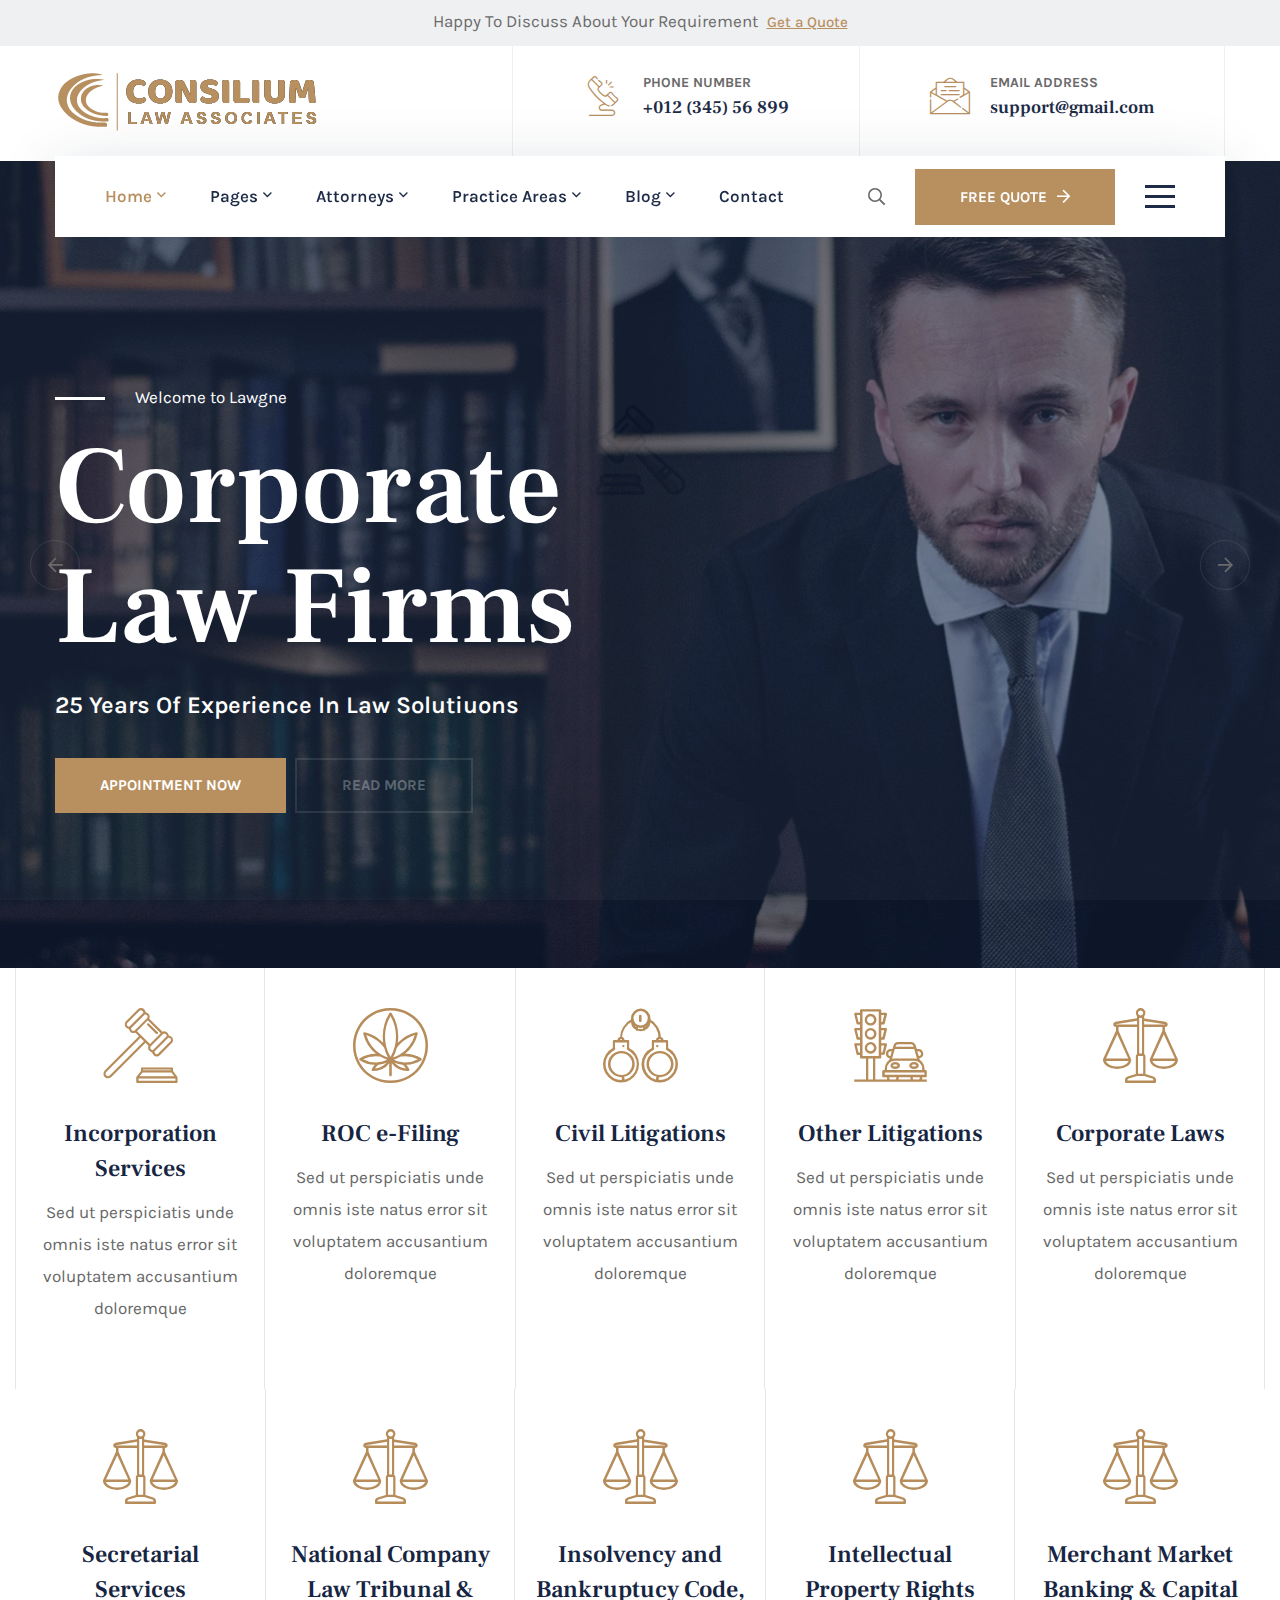
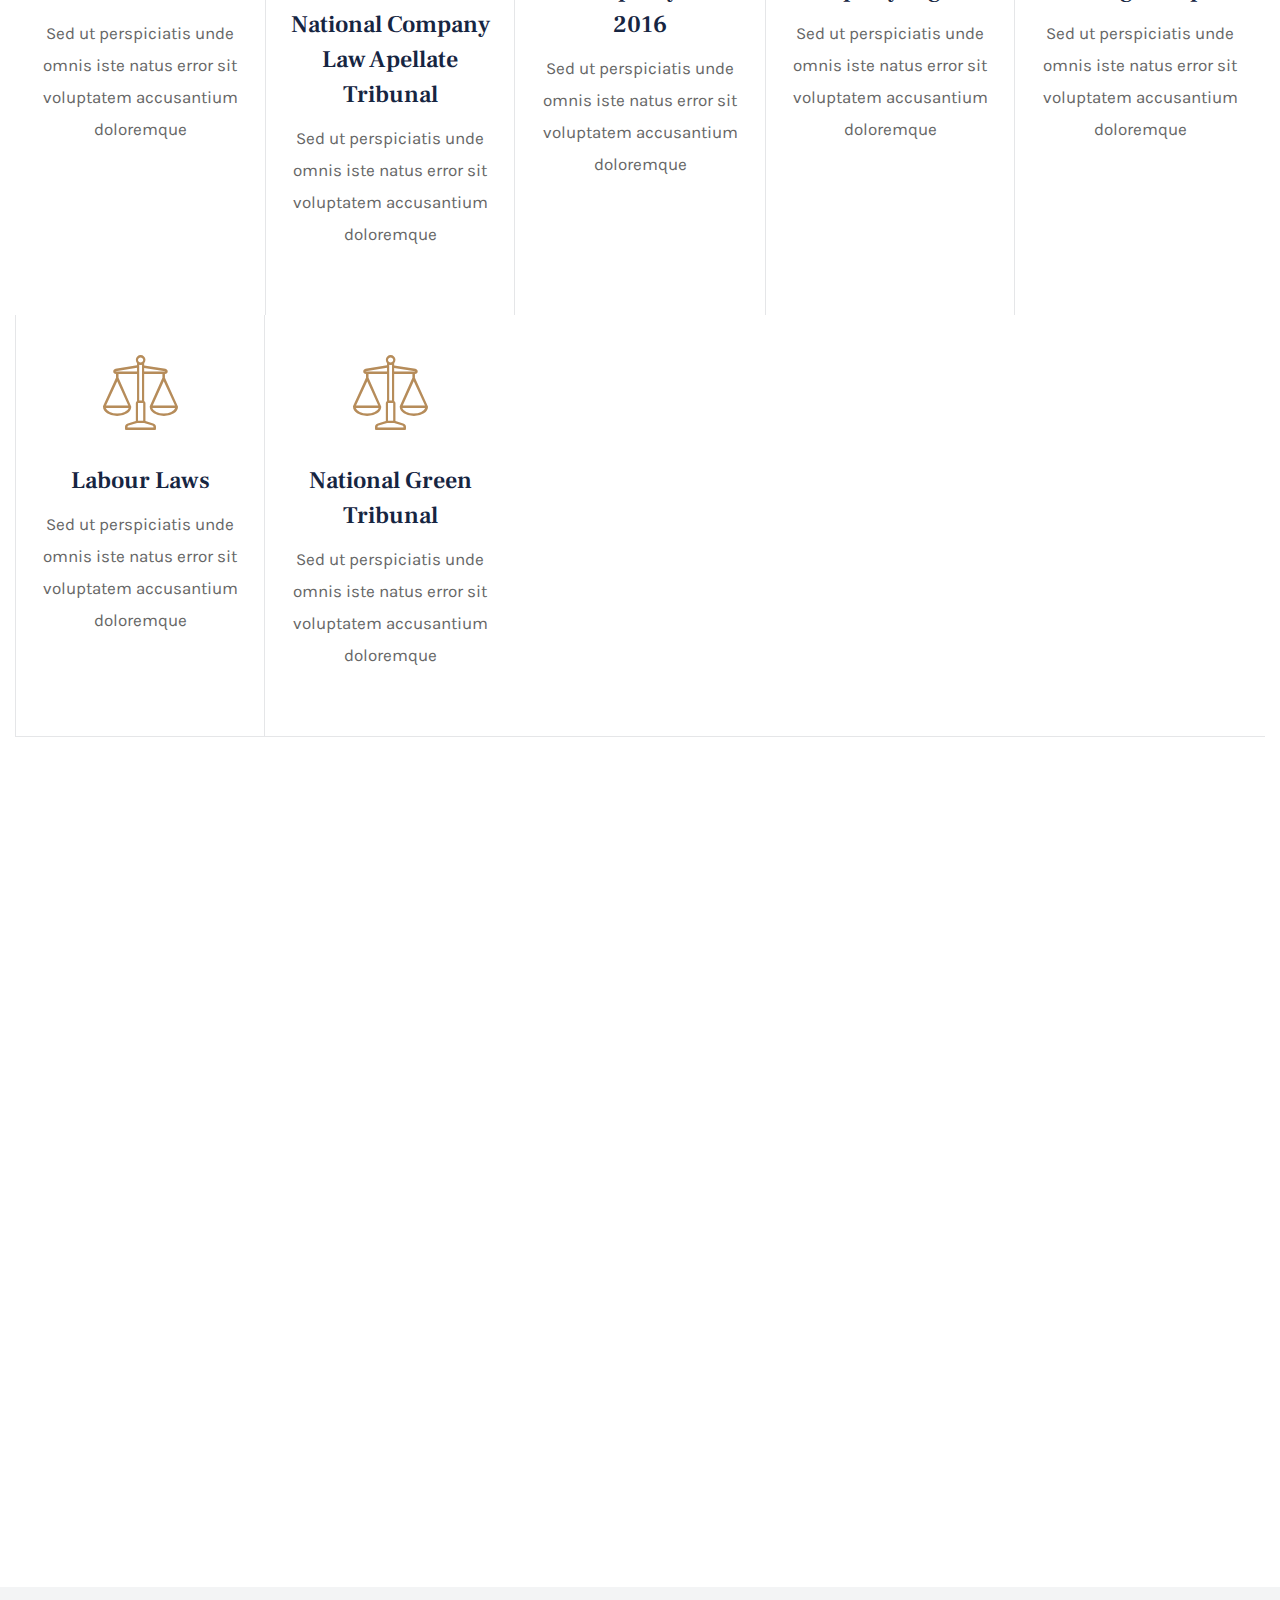
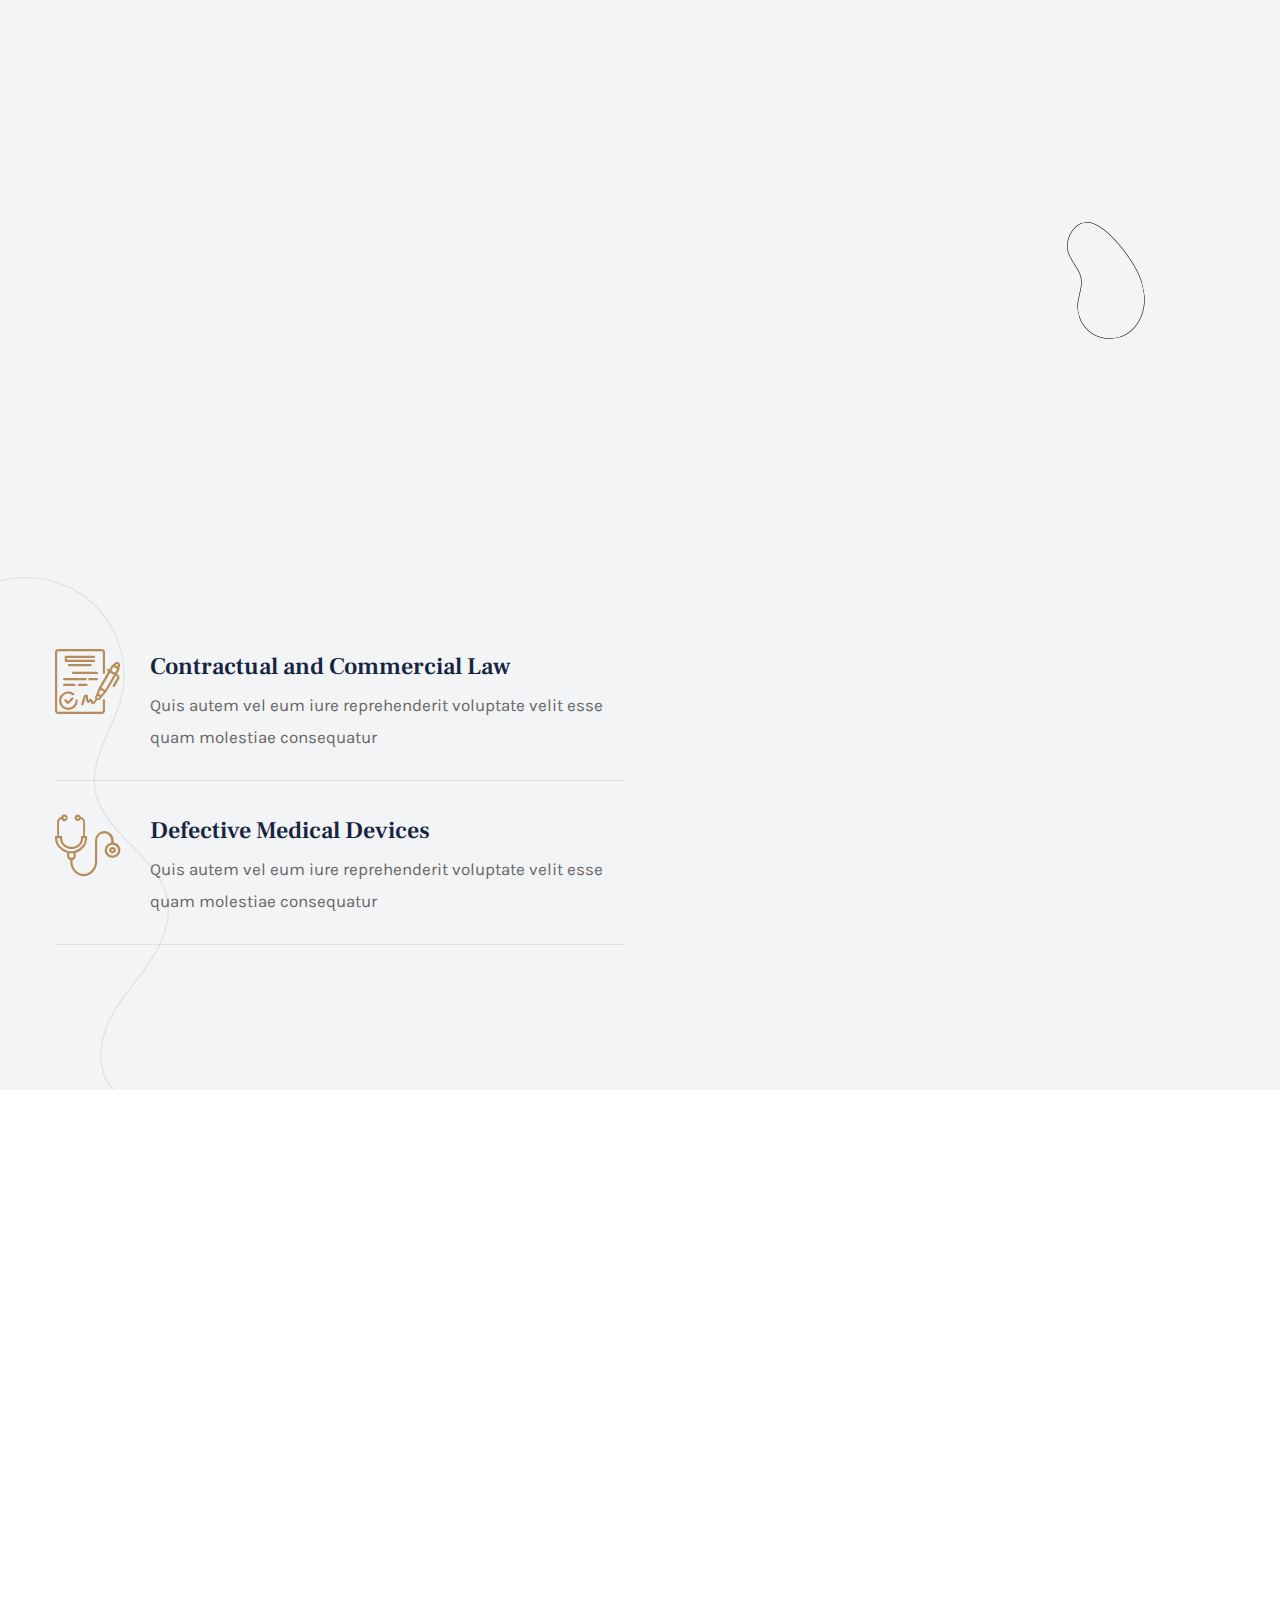
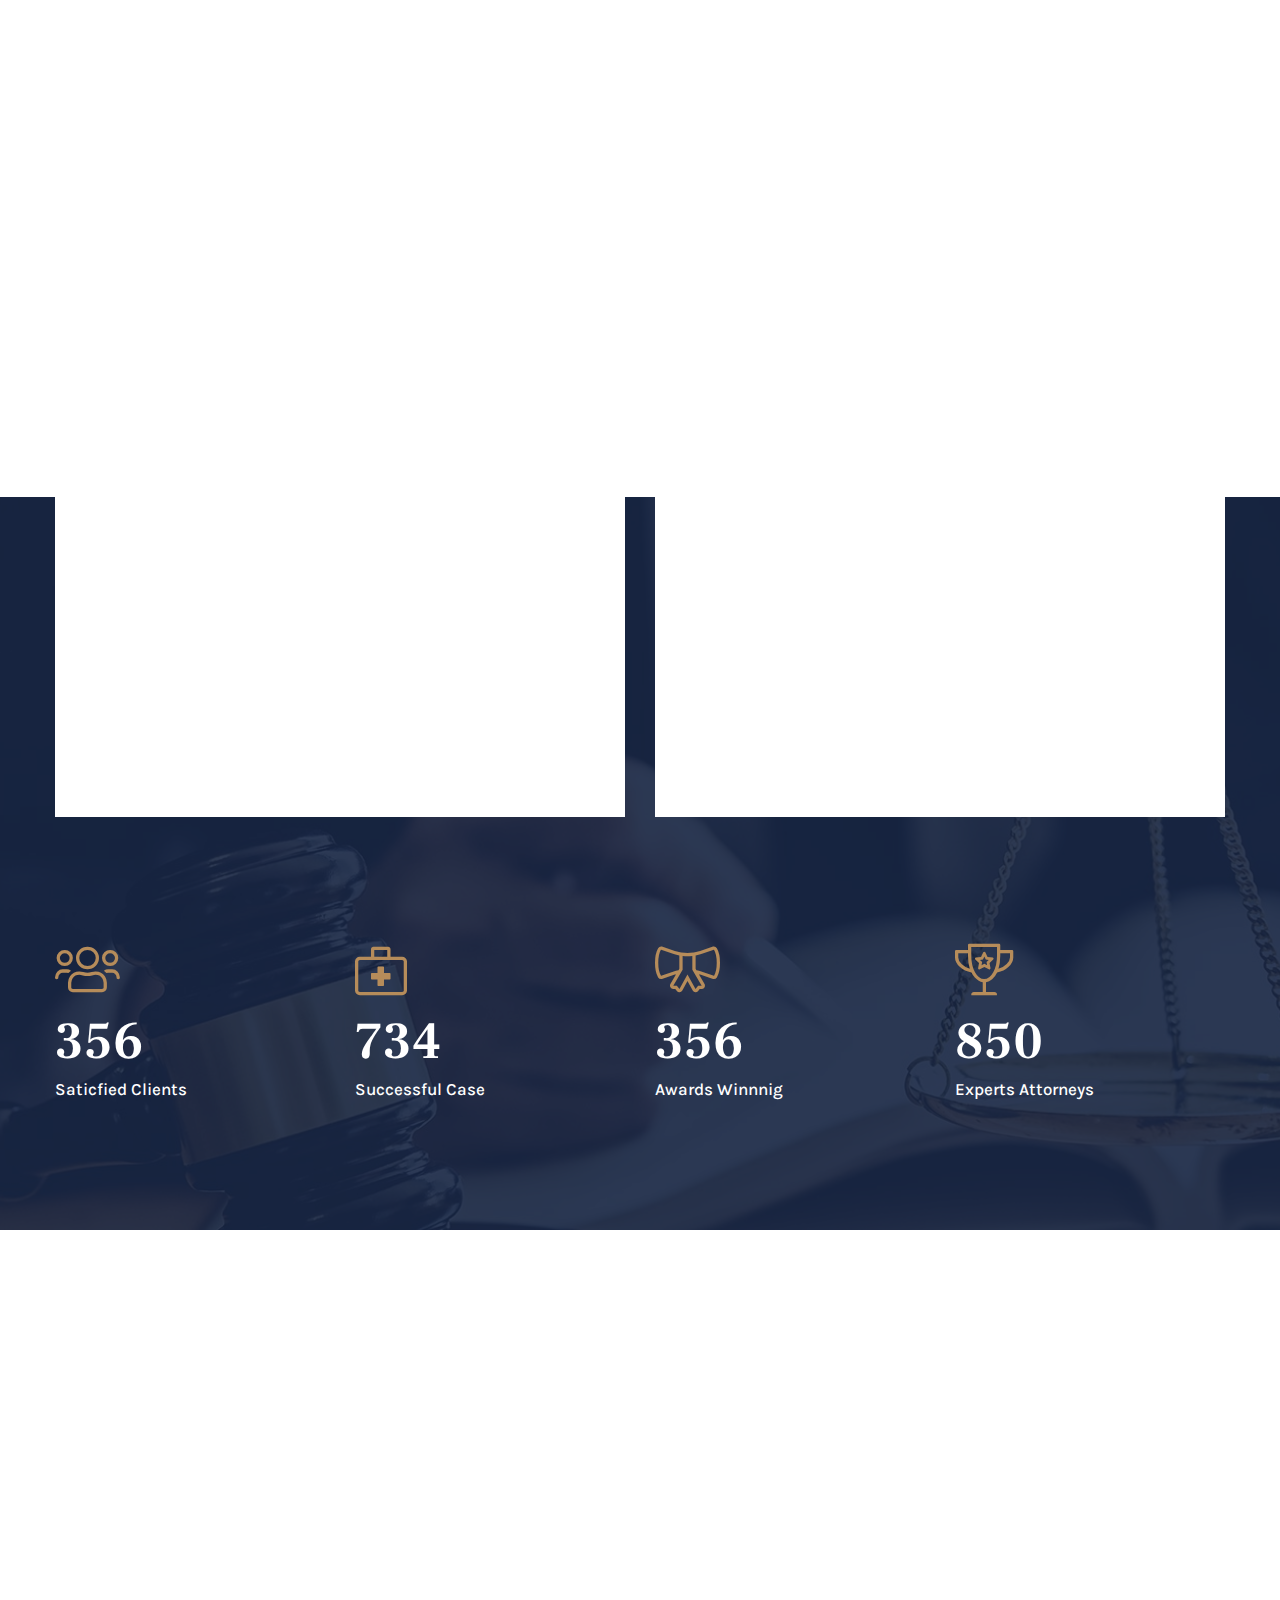
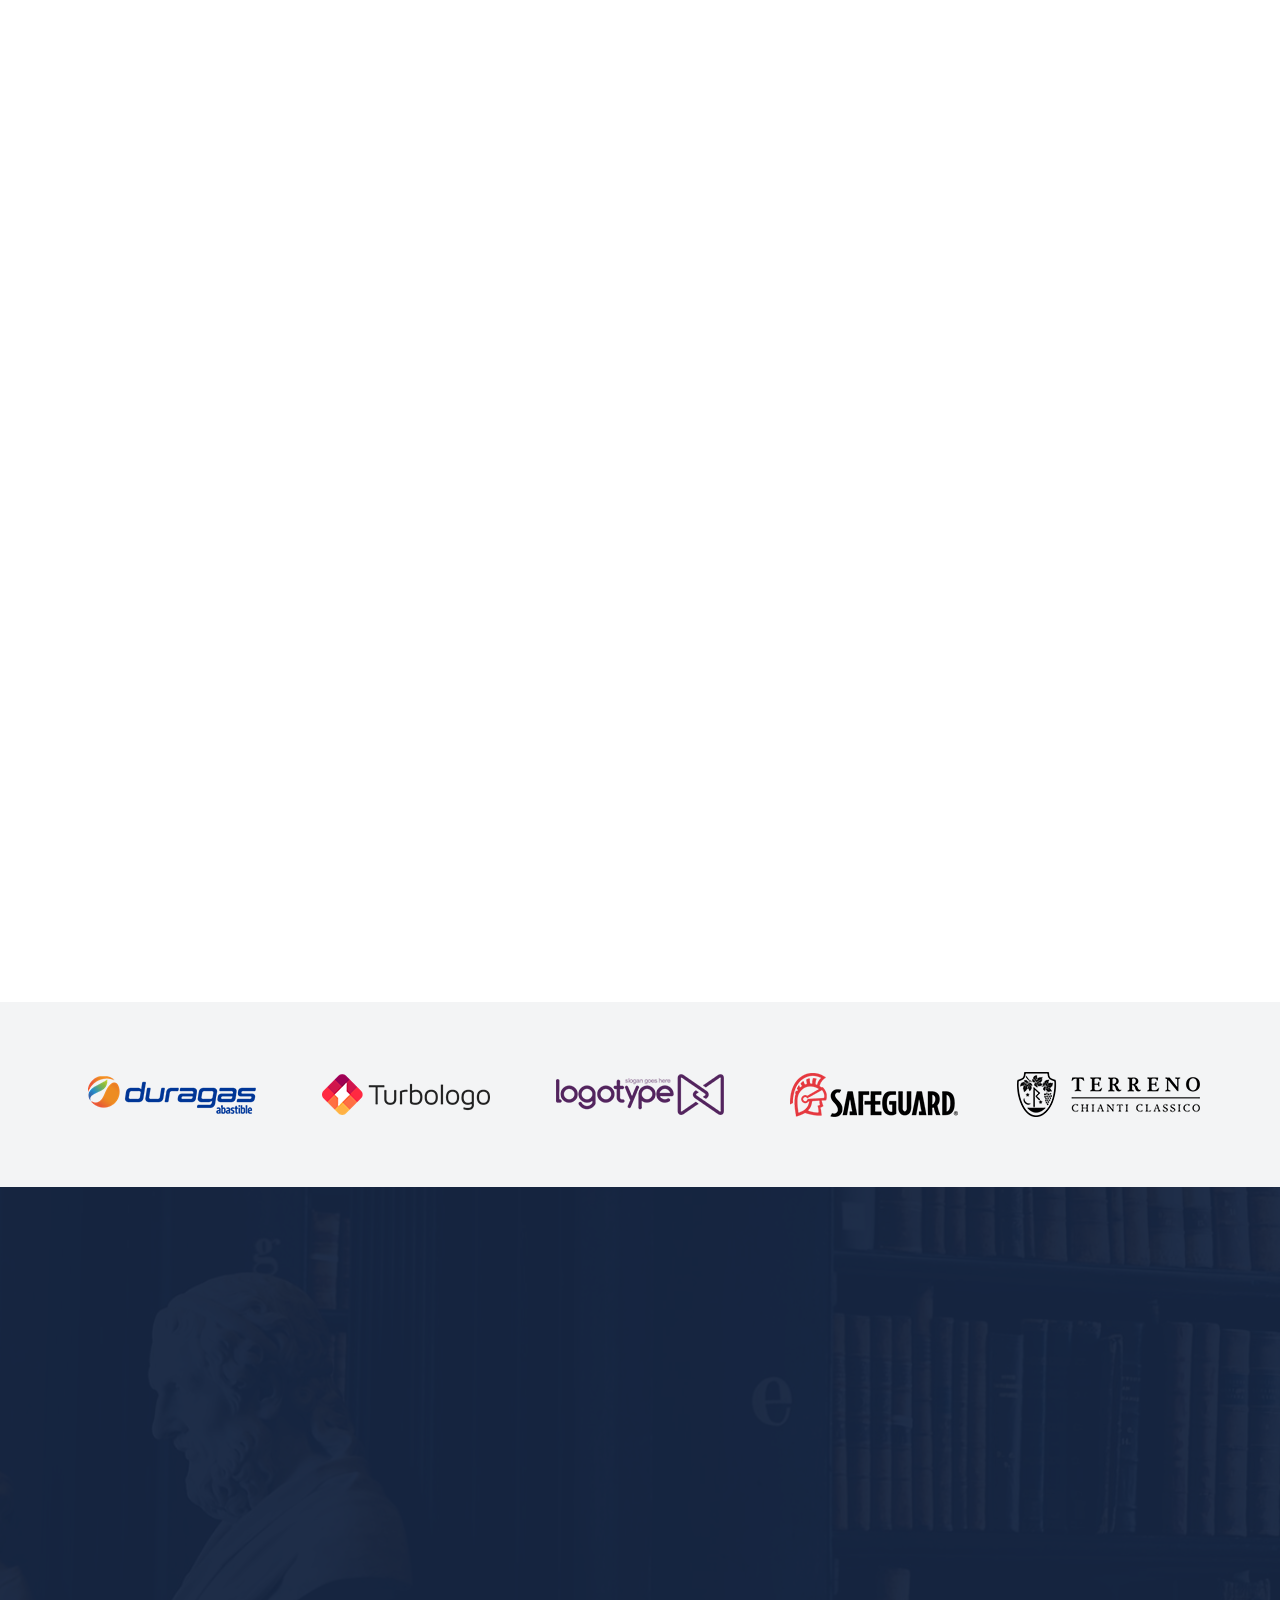
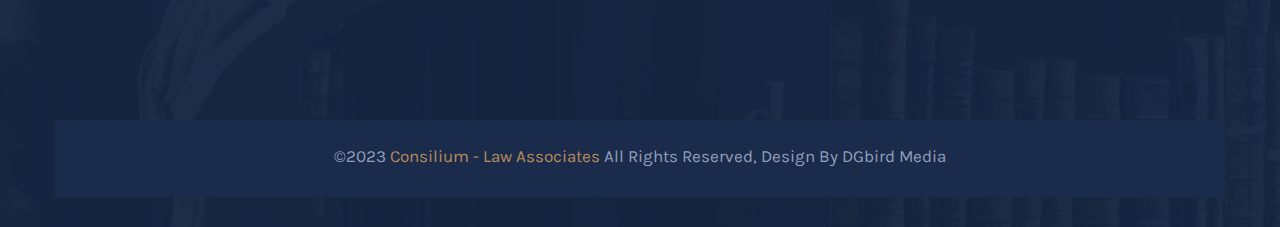
==== commit acc2041d: "Update index.html" ====
--- a/index.html
+++ b/index.html
@@ -828,34 +828,24 @@
             <div class="container">
                 <div class="contact-wrapper-one wow fadeInDown" data-wow-delay=".2s">
                     <div class="contact-form">
-                        <form>
+                        <form action="form.php" method="post">
                             <div class="row">
-                                <div class="col-lg-4 col-md-6 col-sm-12">
+                                <div class="col-lg-6 col-md-6 col-sm-12">
                                     <div class="form_group">
                                         <input type="text" class="form_control" placeholder="Your Name" name="name" required>
                                     </div>
                                 </div>
-                                <div class="col-lg-4 col-md-6 col-sm-12">
+                                <div class="col-lg-6 col-md-6 col-sm-12">
                                     <div class="form_group">
                                         <input type="text" class="form_control" placeholder="Phone Number" name="number" required>
                                     </div>
                                 </div>
-                                <div class="col-lg-4 col-md-6 col-sm-12">
+                                <div class="col-lg-6 col-md-6 col-sm-12">
                                     <div class="form_group">
-                                        <input type="emil" class="form_control" placeholder="Email Address" name="emil" required>
-                                    </div>
-                                </div>
-                                <div class="col-lg-4 col-md-6 col-sm-12">
-                                    <div class="form_group">
-                                        <select class="wide">
-                                            <option value="01">Practice Areas</option>
-                                            <option value="02">Corporate Law</option>
-                                            <option value="03">Real Estate Law</option>
-                                            <option value="04">Insurance Law</option>
-                                        </select>
-                                    </div>
-                                </div>
-                                <div class="col-lg-4 col-md-6 col-sm-12">
+                                        <input type="email" class="form_control" placeholder="Email Address" name="email" required>
+                                    </div>
+				</div>
+                                <div class="col-lg-6 col-md-6 col-sm-12">
                                     <div class="form_group">
                                         <textarea class="form_control" placeholder="Write Message" name="message"></textarea>
                                     </div>
@@ -1097,4 +1087,4 @@
         <!--====== Main js ======-->
         <script src="js/main.js"></script>
     </body>
-</html>+</html>
